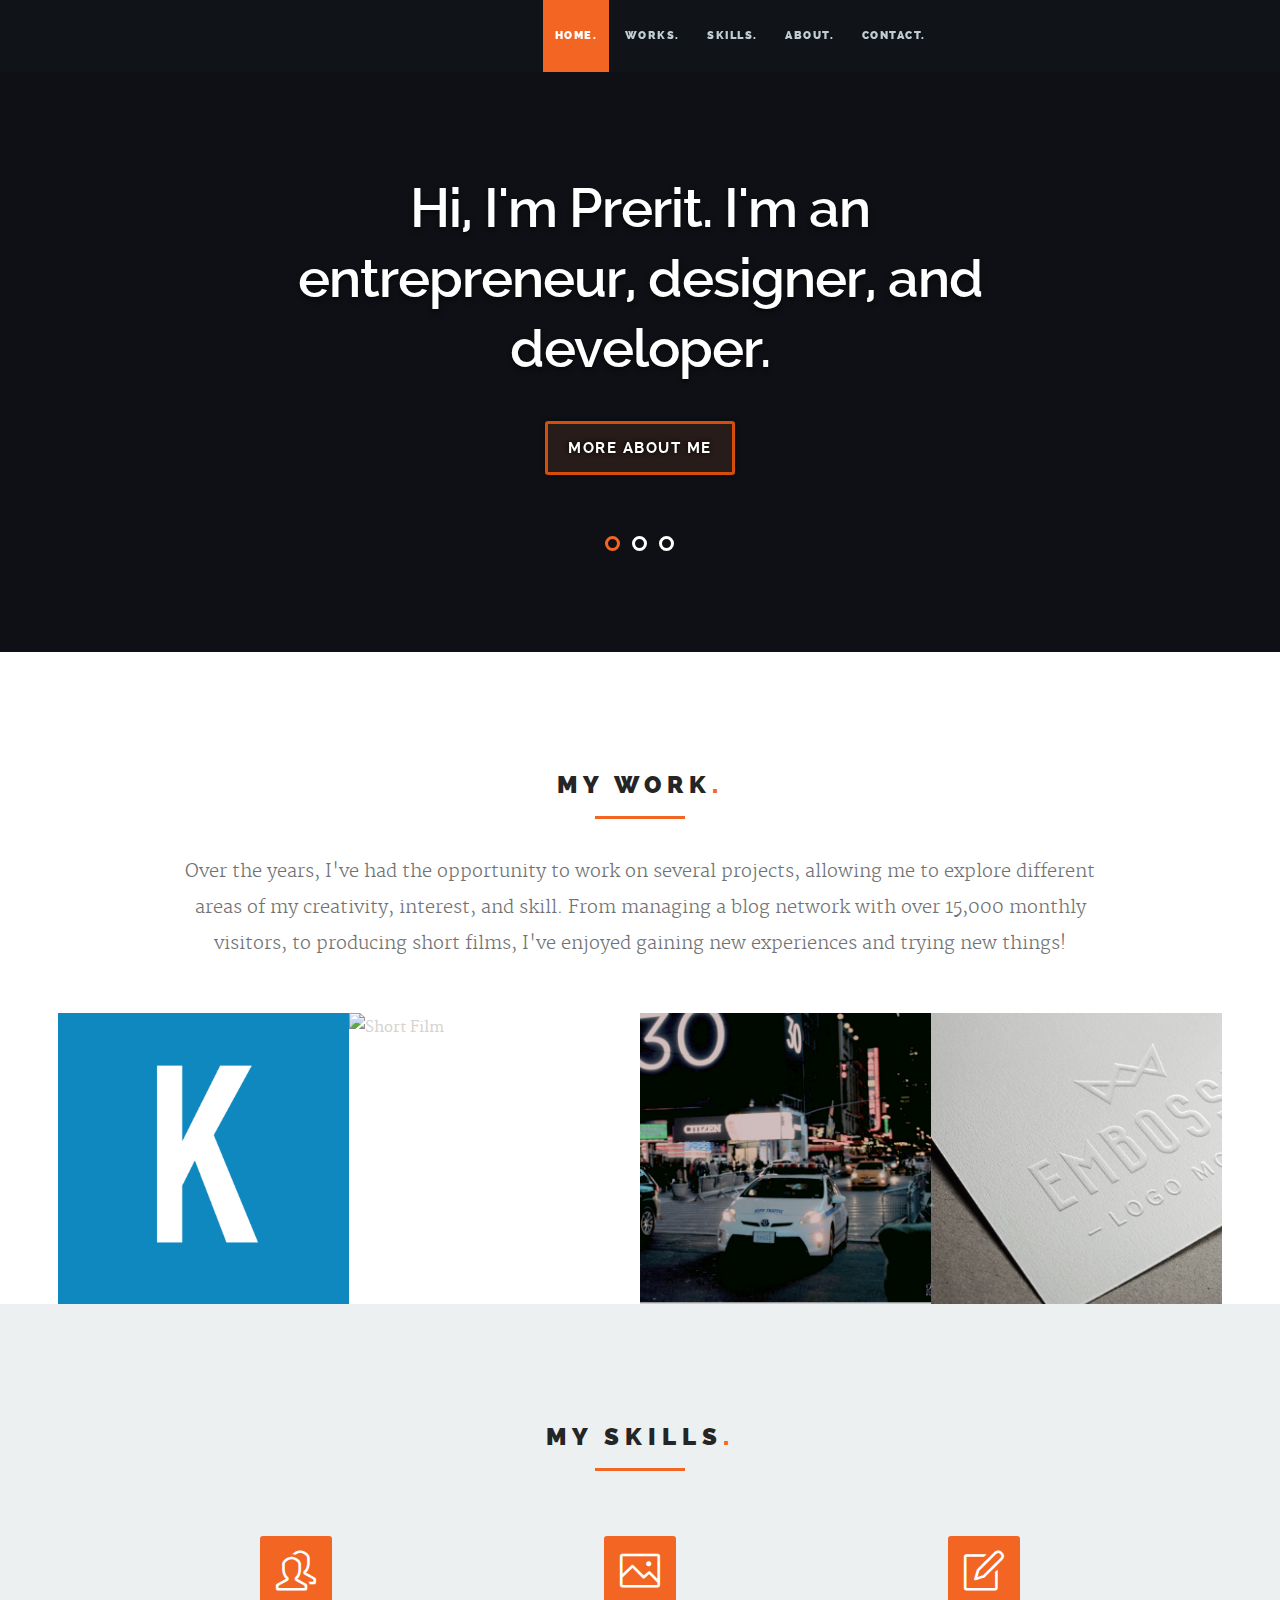
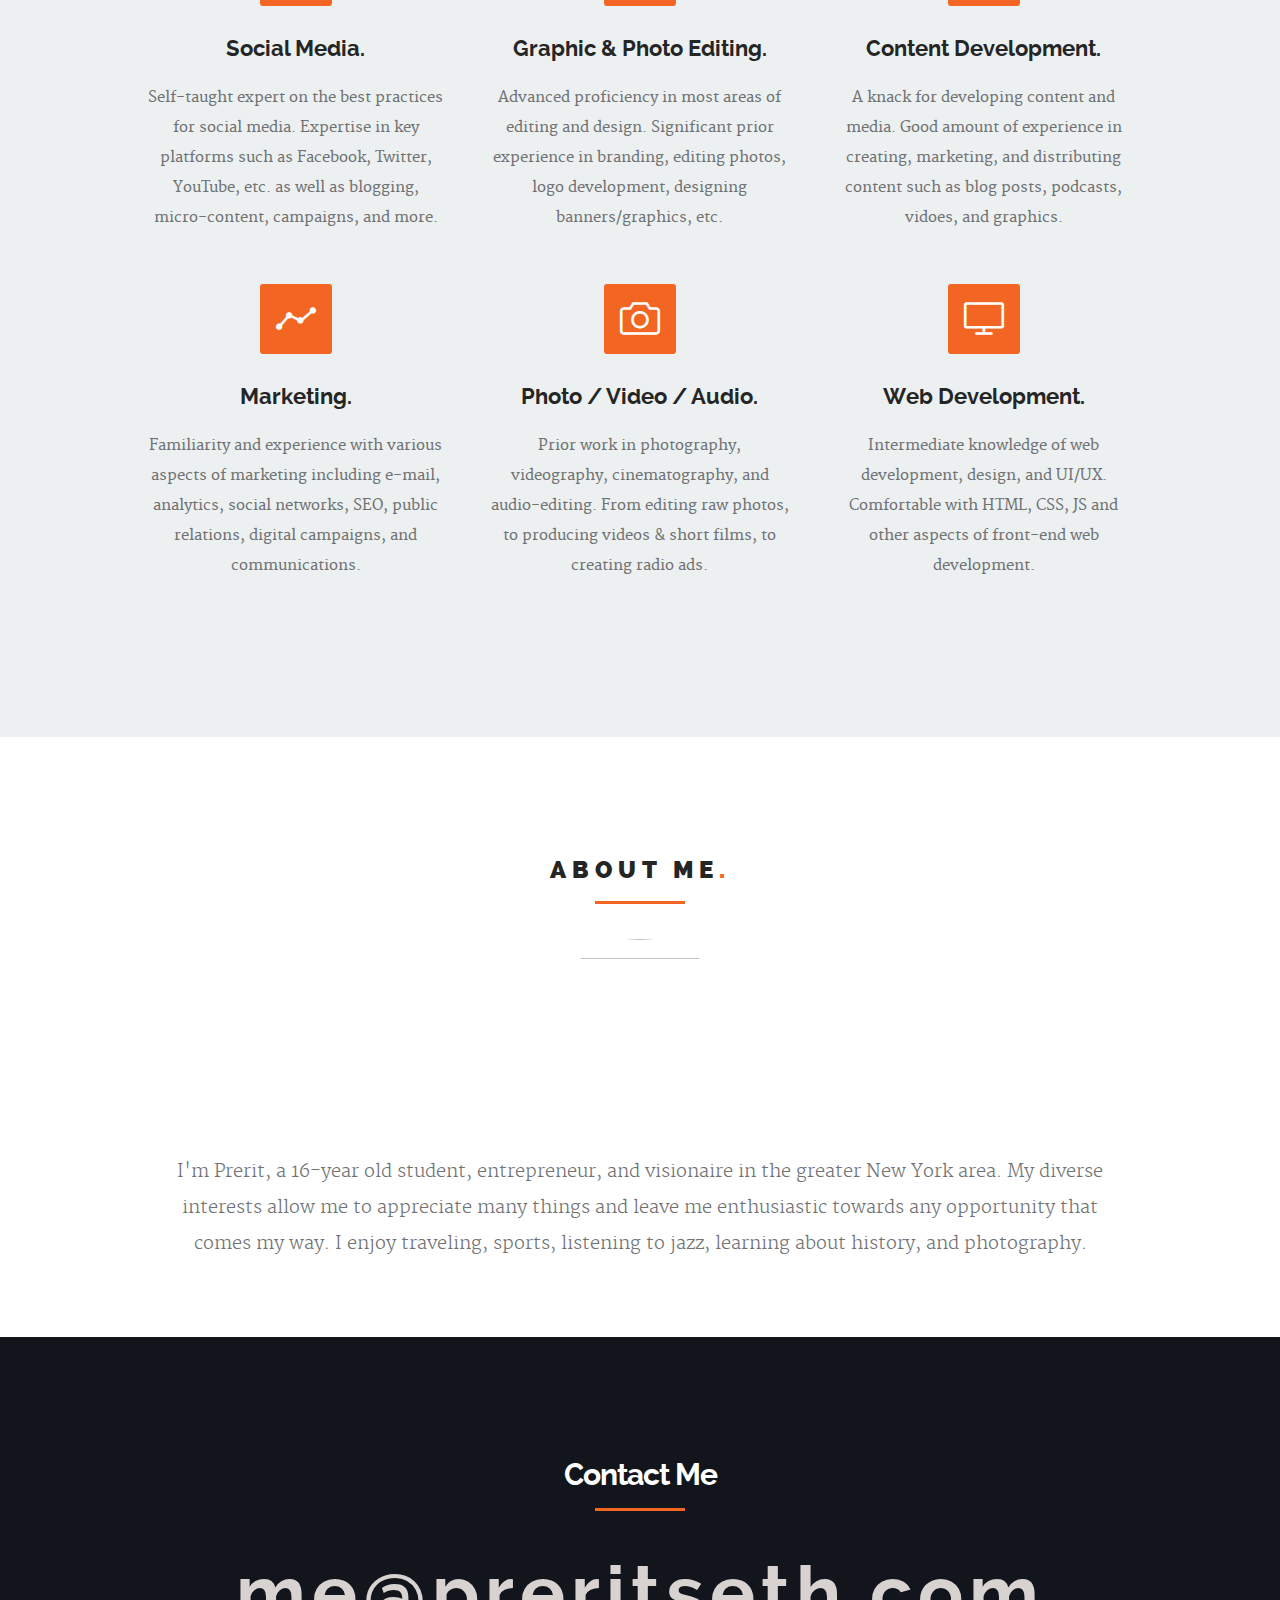
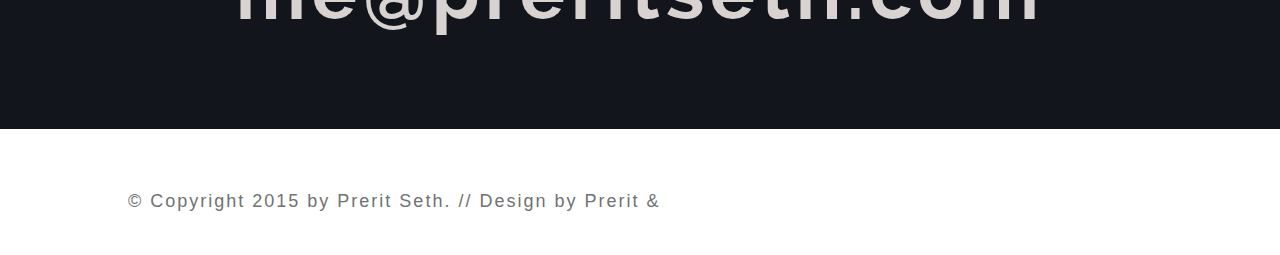
==== index.html @ 41e6ee95 "Update almost done." ====
<!DOCTYPE html>
<!--[if lt IE 8 ]><html class="no-js ie ie7" lang="en"> <![endif]-->
<!--[if IE 8 ]><html class="no-js ie ie8" lang="en"> <![endif]-->
<!--[if IE 9 ]><html class="no-js ie ie9" lang="en"> <![endif]-->
<!--[if (gte IE 9)|!(IE)]><!--><html class="no-js" lang="en"> <!--<![endif]-->
<head>

   <!--- Basic Page Needs
   ================================================== -->
   <meta charset="utf-8">
	<title>Prerit Seth</title>
	<meta name="description" content="">  
	<meta name="author" content="">

   <!-- Mobile Specific Metas
   ================================================== -->
	<meta name="viewport" content="width=device-width, initial-scale=1, maximum-scale=1">

	<!-- CSS
    ================================================== -->
   <link rel="stylesheet" href="css/base.css">
	<link rel="stylesheet" href="css/main.css">
   <link rel="stylesheet" href="css/media-queries.css">         

   <!-- Script
   =================================================== -->
	<script src="js/modernizr.js"></script>

   <!-- Favicons
	=================================================== -->
	<link rel="shortcut icon" href="favicon.png" >

</head>

<body class="homepage">

   <div id="preloader"> 
	   <div id="status">
         <img src="images/loader.gif" height="60" width="60" alt="">
         <div class="loader">Loading...</div>
      </div>
   </div>
   

   <!-- Header
   =================================================== -->
   <header id="main-header">

   	<div class="row header-inner">

	      <div class="logo">
	         <a class="smoothscroll" href="#hero">Prerit</a>
	      </div>

	      <nav id="nav-wrap">         
	         
	         <a class="mobile-btn" href="#nav-wrap" title="Show navigation">
	         	<span class='menu-text'>Show Menu</span>
	         	<span class="menu-icon"></span>
	         </a>
         	<a class="mobile-btn" href="#" title="Hide navigation">
         		<span class='menu-text'>Hide Menu</span>
         		<span class="menu-icon"></span>
         	</a>         

	         <ul id="nav" class="nav">
	            <li class="current"><a class="smoothscroll" href="#hero">Home.</a></li>
		        <li><a class="smoothscroll" href="#portfolio">Works.</a></li>
	            <li><a class="smoothscroll" href="#services">Skills.</a></li>
	            <li><a class="smoothscroll" href="#about">About.</a></li>          
	            <li><a class="smoothscroll" href="#contact">Contact.</a></li>
	         </ul> 

	      </nav> <!-- /nav-wrap -->	      

	   </div> <!-- /header-inner -->

   </header> 


   <!-- Hero
   =================================================== -->
   <section id="hero">	
   	  
		<div class="row hero-content">

			<div class="twelve columns flex-container">

			   <div id="hero-slider" class="flexslider">

				   <ul class="slides">

					   <!-- Slide -->
					   <li>
						   <div class="flex-caption">
								<h1>Hi, I'm Prerit. I'm an entrepreneur, designer, and developer.</h1>	
								<p><a class="button stroke smoothscroll" href="#about">More About Me</a></p>																   
							</div>						
					   </li>

					   <!-- Slide -->
					   <li>						
							<div class="flex-caption">
								<h1 >I like to build brands, create content, and market businesses.</h1>	
                
								<p><a class="button stroke smoothscroll" href="#portfolio">What I Do</a></p>									   
							</div>					
					   </li>

					   <!-- Slide -->
					   <li>
						   <div class="flex-caption">
								<h1 >Check out some of <a class="smoothscroll" href="#portfolio" title="">my work</a> or <a class="smoothscroll" href="#contact" title="">contact me</a> for any inquiries, ideas, or just to say hi!</h1>
								<p><a class="button stroke smoothscroll" href="#contact">Hit Me Up</a></p>										   
							</div>
					   </li>					              

				   </ul>

			   </div> <!-- .flexslider -->				   

	      </div> <!-- .flex-container -->      

		</div> <!-- .hero-content -->	   

   </section> <!-- #hero -->


   <!-- Portfolio
   ================================================== -->
   <section id="portfolio">

      <div class="row section-head">

      	<div class="twelve columns">

	         <h1>My Work<span>.</span></h1>

	         <hr />

	         <p>Over the years, I've had the opportunity to work on several projects, allowing me to explore different areas of my creativity, interest, and skill. From managing a blog network with over 15,000 monthly visitors, to producing short films, I've enjoyed gaining new experiences and trying new things!
	         </p>

	      </div>

      </div>

      <div class="row items">

      	<div class="twelve columns">

            <div id="portfolio-wrapper" class="bgrid-fourth s-bgrid-third mob-bgrid-half group">

          	   

               <div class="bgrid item">
                  <div class="item-wrap">

                     <a href="work/korra.html">
                     	<img src="images/portfolio/Korra.png" alt="UltimateKorra Networks">
                       	<div class="overlay">
                       		<div class="portfolio-item-meta">
          					      <h5>UltimateKorra Networks</h5>
                              <p>Blog, Content, &amp; Media Publishing.</p>
          					   </div>
                       	</div>                        
                     </a>

                  </div>
          		</div> <!-- /item -->

               <div class="bgrid item">
                  <div class="item-wrap">

                     <a href="work/starting-the-cycle.html">
                        <img src="images/portfolio/cycle.png" alt="Short Film">
                        <div class="overlay">
                        	<div class="portfolio-item-meta">
          					      <h5>Starting the Cycle</h5>
          					      <p>Original short film through cinematography &amp; editing</p>
        					   </div>
                        </div>                        
                     </a>

                  </div>
          		</div> <!-- /item -->

               <div class="bgrid item">
                  <div class="item-wrap">

                     <a href="work/graphics.html">                        
                        <img src="images/portfolio/nypd-thumb.jpg" alt="Judah">                       
                        <div class="overlay">
                        	<div class="portfolio-item-meta">
          					      <h5>Image Portfolio</h5>
                              <p>Photography, Graphic Design, &amp; Editing</p>
          					   </div>
                        </div>                        
                     </a>

                  </div>
          		</div> 
              <!-- /item -->

               <div class="bgrid item">
                  <div class="item-wrap">

                     <a href="portfolio.html">
                        <img src="images/portfolio/embossed-paper.jpg" alt="Embossed Paper">
                        <div class="overlay">
                        	<div class="portfolio-item-meta">
          					      <h5>Embossed Paper</h5>
                              <p>Branding</p>
          					   </div>
                        </div>                                                
                     </a>                   

                  </div>
          		</div>  
              <!-- item end -->

            </div> <!-- /portfolio-wrapper -->

         </div> <!-- /twelve -->

      </div>  <!-- /row -->
      
   </section> <!-- /Portfolio -->


   <!-- Skills Section
   ================================================== -->
   <section id="services">

   	<div class="row section-head">

   		<div class="twelve columns">

	         <h1>My Skills<span>.</span></h1>

	         <hr />

         </div>

      </div>

      <div class="row">

      	<div class="twelve columns">

	      	<div class="service-list bgrid-third s-bgrid-half mob-bgrid-whole">

	      		<div class="bgrid">

	               <div class="icon-part">
	               	<span class="icon-users"></span>
	               </div>

	               <h3>Social Media.</h3>

	               <div class="service-content">	                  
		               <p>Self-taught expert on the best practices for social media. Expertise in key platforms such as Facebook, Twitter, YouTube, etc. as well as blogging, micro-content, campaigns, and more.
	         			</p> 
	               </div>      

	            </div> <!-- /bgrid -->

				   <div class="bgrid">

	              	<div class="icon-part">
	               	<i class="icon-picture"></i>
	               </div>

	               <h3>Graphic &amp; Photo Editing.</h3>                  

	               <div class="service-content">	                  
		               <p>Advanced proficiency in most areas of editing and design. Significant prior experience in branding, editing photos, logo development, designing banners/graphics, etc. 
	         			</p> 
	               </div>                                 

	            </div> <!-- /bgrid -->

				   <div class="bgrid">

	              	<div class="icon-part">	               	
	               	<i class="icon-note"></i>
	               </div>

	               <h3>Content Development.</h3>

	               <div class="service-content">		                  
		               <p>A knack for developing content and media. Good amount of experience in creating, marketing, and distributing content such as blog posts, podcasts, vidoes, and graphics.
	         			</p> 
	               </div>                               

	            </div> <!-- /bgrid -->

				   <div class="bgrid first">

	              	<div class="icon-part">
	               	<i class="icon-graph"></i>	               	
	               </div>
	                  
	               <h3>Marketing.</h3> 

	               <div class="service-content">	                  
		               <p>Familiarity and experience with various aspects of marketing including e-mail, analytics, social networks, SEO, public relations, digital campaigns, and communications.
	         			</p> 
	               </div>                                 

	            </div> <!-- /bgrid -->

				   <div class="bgrid">

	              	<div class="icon-part">
	               	<i class="icon-camera"></i>
	               </div>
	                  
	               <h3>Photo / Video / Audio.</h3>

	               <div class="service-content">	                  
		               <p>Prior work in photography, videography, cinematography, and audio-editing. From editing raw photos, to producing videos &amp; short films, to creating radio ads.
	               </div>                                 

	             </div> <!-- /bgrid -->

				   <div class="bgrid">

	               <div class="icon-part">
	               	<i class="icon-screen-desktop"></i>
	               </div>

	               <h3>Web Development.</h3>

	               <div class="service-content">
		               <p>Intermediate knowledge of web development, design, and UI/UX. Comfortable with HTML, CSS, JS and other aspects of front-end web development. 
	         			</p> 
	               </div>                              

	            </div> <!-- /bgrid -->

	      	</div> <!-- /service-list -->

	      </div> <!-- /twelve -->

      </div> <!-- /row -->      

   </section> <!-- /services -->   

   <!-- About Section
   ================================================== -->
   <section id="about">

   	<div class="row section-head">

   		<div class="twelve columns">

	         <h1>About Me<span>.</span></h1>
	         <hr />
	         <div class="avatar">
	         <img class="profile" src="images/team/me.jpg" width="200px" height="200px"></div>
	         <div class="avatar">
	         <p>I'm Prerit, a 16-year old student, entrepreneur, and visionaire in the greater New York area. My diverse interests allow me to appreciate many things and leave me enthusiastic towards any opportunity that comes my way. I enjoy traveling, sports, listening to jazz, learning about history, and photography. 
	         </p></div>
	         <br>
	         <br>
	         <br>


	      </div>

      </div>


   
   <!-- Contact Section
   ================================================== -->
   <section id="contact">
   	<h1 class="section-head" >Contact Me</h1>
   	<hr><br>
   <h1 class="contact-prerit" ><a href="mailto:me@preritseth.com">me@preritseth.com</a></h1>
   </section>  <!-- /contact-->


   <!-- Footer
   ================================================== -->
   <footer>

      <div class="row">       
         <p class="copyright">&copy; Copyright 2015 by Prerit Seth. // Design by Prerit &amp; <a href="http://www.styleshout.com/" target="_blank">Styleshout</a></p>

         <div id="go-top">
            <a class="smoothscroll" title="Back to Top" href="#hero"><span>Top</span><i class="fa fa-long-arrow-up"></i></a>
         </div>

      </div> <!-- /row -->

   </footer> <!-- /footer -->


   <!-- Java Script
   ================================================== -->
   <script src="http://ajax.googleapis.com/ajax/libs/jquery/1.10.2/jquery.min.js"></script>
   <script>window.jQuery || document.write('<script src="js/jquery-1.10.2.min.js"><\/script>')</script>
   <script type="text/javascript" src="js/jquery-migrate-1.2.1.min.js"></script>   
   <script src="js/jquery.flexslider.js"></script>
   <script src="js/jquery.fittext.js"></script>
   <script src="js/backstretch.js"></script> 
   <script src="js/waypoints.js"></script>  
   <script src="js/main.js"></script>

</body>

</html>
---- css/base.css ----
/* =================================================================== */
/* 
/*  Puremedia v1.0 Base Stylesheet
/*  url:styleshout.com
/*  10-09-2014
/*
/*  ------------------------------------------------------------------ 
  
    TOC: 
    a. Reset
    b. Basic Setup Styles
    c. Typography  
    d. Media
    e. Grid
    f. MISC
  
/* =================================================================== */

/* 
/* a. Reset - normalize.css v3.0.1 | MIT License | git.io/normalize
/* =================================================================== */
html {
	font-family: sans-serif;
	-ms-text-size-adjust: 100%;
	-webkit-text-size-adjust: 100%;
}
body {
	margin: 0;
}
article, aside, details, figcaption, figure, footer, header, hgroup, main, nav, section, summary {
	display: block;
}
audio, canvas, progress, video {
	display: inline-block;
	vertical-align: baseline;
}
audio:not([controls]) {
	display: none;
	height: 0;
}
[hidden], template {
	display: none;
}
a {
	background: transparent;
}
a:active, a:hover {
	outline: 0;
}
abbr[title] {
	border-bottom: 1px dotted;
}
b, strong {
	font-weight: bold;
}
dfn {
	font-style: italic;
}
h1 {
	font-size: 2em;
	margin: 0.67em 0;
}
mark {
	background: #ff0;
	color: #000;
}
small {
	font-size: 80%;
}
sub, sup {
	font-size: 75%;
	line-height: 0;
	position: relative;
	vertical-align: baseline;
}
sup {
	top: -0.5em;
}
sub {
	bottom: -0.25em;
}
img {
	border: 0;
}
svg:not(:root) {
	overflow: hidden;
}
figure {
	margin: 1em 40px;
}
hr {
	-moz-box-sizing: content-box;
	box-sizing: content-box;
	height: 0;
}
pre {
	overflow: auto;
}
code, kbd, pre, samp {
	font-family: monospace, monospace;
	font-size: 1em;
}
button, input, optgroup, select, textarea {
	color: inherit;
	font: inherit;
	margin: 0;
}
button {
	overflow: visible;
}
button, select {
	text-transform: none;
}
button, html input[type="button"], input[type="reset"], input[type="submit"] {
	-webkit-appearance: button;
	cursor: pointer;
}
button[disabled], html input[disabled] {
	cursor: default;
}
button::-moz-focus-inner, input::-moz-focus-inner {
	border: 0;
	padding: 0;
}
input {
	line-height: normal;
}
input[type="checkbox"], input[type="radio"] {
	box-sizing: border-box;
	padding: 0;
}
input[type="number"]::-webkit-inner-spin-button, input[type="number"]::-webkit-outer-spin-button {
	height: auto;
}
input[type="search"] {
	-webkit-appearance: textfield;
	-moz-box-sizing: content-box;
	-webkit-box-sizing: content-box;
	box-sizing: content-box;
}
input[type="search"]::-webkit-search-cancel-button, input[type="search"]::-webkit-search-decoration {
	-webkit-appearance: none;
}
fieldset {
	border: 1px solid #c0c0c0;
	margin: 0 2px;
	padding: 0.35em 0.625em 0.75em;
}
legend {
	border: 0;
	padding: 0;
}
textarea {
	overflow: auto;
}
optgroup {
	font-weight: bold;
}
table {
	border-collapse: collapse;
	border-spacing: 0;
}
td, th {
	padding: 0;
}

/* 
/* b. Basic Setup Styles - Top Elements
/* =================================================================== */
*, *:before, *:after {
	-webkit-box-sizing: border-box;
	-moz-box-sizing: border-box;
	box-sizing: border-box;
}
html {
	-webkit-font-smoothing: antialiased;
	-moz-osx-font-smoothing: grayscale;
	font-size: 62.5%;
}
body {
	font-weight: normal;
	line-height: 1;
	text-rendering: optimizeLegibility;
}

/* 
/* c. Typography
====================================================================== */
div, dl, dt, dd, ul, ol, li, h1, h2, h3, h4, h5, h6, pre, form, p, blockquote, th, td {
	margin: 0;
	padding: 0;
}
h1, h2, h3, h4, h5, h6 {
	text-rendering: optimizeLegibility;
	line-height: 1.2;
}
hr {
	border: solid #ddd;
	border-width: 1px 0 0;
	clear: both;
	margin: 11px 0 24px;
	height: 0;
}
em, i {
	font-style: italic;
	line-height: inherit;
}
strong, b {
	font-weight: bold;
	line-height: inherit;
}
small {
	font-size: 60%;
	line-height: inherit;
}
ul {
	list-style: none;
}
ol {
	list-style: decimal;
}
ol, ul.square, ul.circle, ul.disc {
	margin-left: 17px;
}
ul.square {
	list-style: square;
}
ul.circle {
	list-style: circle;
}
ul.disc {
	list-style: disc;
}
ul li {
	padding-left: 4px;
}
ul ul, ul ol, ol ol, ol ul {
	margin: 3px 0 3px 17px;
}

/* links
---------------------------------------------------------------------- */
a {
	text-decoration: none;
	line-height: inherit;
}
a img {
	border: none;
}
a:focus {
	outline: none;
}
p a, p a:visited {
	line-height: inherit;
}

/* 
/* d. Media
/* =================================================================== */
img, video, embed, object {
	max-width: 100%;
	height: auto;
}
object, embed {
	height: 100%;
}
img {
	-ms-interpolation-mode: bicubic;
}

/* 
/* e. Grid
===================================================================== */
.row {
	width: 94%;
	max-width: 1024px;
	margin: 0 auto;
}
.ie8 .row {
	width: 1024px;
}
.narrow .row {
	max-width: 980px;
}
.row .row {
	width: auto;
	max-width: none;
	margin-left: -18px;
	margin-right: -18px;
}
.row:before, .row:after {
	content: "";
	display: table;
}
.row:after {
	clear: both;
}
.column, .columns, .bgrid {
	position: relative;
	padding: 0 18px;
	min-height: 1px;
	float: left;
}
.column.centered, .columns.centered {
	float: none;
	margin: 0 auto;
}
.row.collapsed > .column, .row.collapsed > .columns, .column.collapsed, .columns.collapsed {
	padding: 0;
}
[class*="column"] + [class*="column"]:last-child {
	float: right;
}
[class*="column"] + [class*="column"].end {
	float: right;
}
.one, .row .one {
	width: 8.33333%;
}
.two, .row .two {
	width: 16.66667%;
}
.three, .row .three {
	width: 25%;
}
.four, .row .four {
	width: 33.33333%;
}
.five, .row .five {
	width: 41.66667%;
}
.six, .row .six {
	width: 50%;
}
.seven, .row .seven {
	width: 58.33333%;
}
.eight, .row .eight {
	width: 66.66667%;
}
.nine, .row .nine {
	width: 75%;
}
.ten .row .ten {
	width: 83.33333%;
}
.eleven, .row .eleven {
	width: 91.66667%;
}
.twelve, .row .twelve {
	width: 100%;
}

/* tablets
--------------------------------------------------------------- */
@media screen and (max-width:768px) {
	.row {
		width: auto;
		padding-left: 30px;
		padding-right: 30px;
	}
	.row .row {
		padding-left: 0;
		padding-right: 0;
		margin-left: -15px;
		margin-right: -15px;
	}
	.column, .columns {
		padding: 0 15px;
	}
	.tab-fourth, .row .tab-fourth {
		width: 25%;
	}
	.tab-third, .row .tab-third {
		width: 33.33333%;
	}
	.tab-half, .row .tab-half {
		width: 50%;
	}
	.tab-2thirds, .row .tab-2thirds {
		width: 66.66667%;
	}
	.tab-3fourths, .row .tab-3fourths {
		width: 75%;
	}
	.tab-whole, .row .tab-whole {
		width: 100%;
	}
}

/* mobile
--------------------------------------------------------------- */
@media screen and (max-width:600px) {
	.row {
		padding-left: 25px;
		padding-right: 25px;
	}
	.row .row {
		margin-left: -10px;
		margin-right: -10px;
	}
	.column, .columns {
		padding: 0 10px;
	}
	.mob-fourth, .row .mob-fourth {
		width: 25%;
	}
	.mob-half, .row .mob-half {
		width: 50%;
	}
	.mob-3fourths, .row .mob-3fourths {
		width: 75%;
	}
	.mob-whole, .row .mob-whole {
		width: 100%;
	}
}

/* small mobile devices
--------------------------------------------------------------- */
@media screen and (max-width:400px) {
	.row {
		padding-left: 30px;
		padding-right: 30px;
	}
	.row .row {
		padding-left: 0;
		padding-right: 0;
		margin-left: 0;
		margin-right: 0;
	}
	.column, .columns {
		width: auto !important;
		float: none !important;
		margin-left: 0;
		margin-right: 0;
		clear: both;
		padding: 0;
	}
	[class*="column"] + [class*="column"]:last-child {
		float: none;
	}
}

/* larger screens
--------------------------------------------------------------- */
@media screen and (min-width:1200px) {
	.wide .wrap {
		max-width: 1180px;
	}
}


/* block grids
--------------------------------------------------------------- */
.bgrid-sixth .bgrid {
	width: 16.66667%;
}
.bgrid-fourth .bgrid {
	width: 25%;
}
.bgrid-third .bgrid {
	width: 33.33333%;
}
.bgrid-half .bgrid {
	width: 50%;
}
.bgrid {
	padding: 0;
}

/* Clearing for block grid columns. Allows columns with
different heights to align properly. */
.first {
	clear: both;
}

/* first column in large(default) screen - for IE8 */
.bgrid-sixth .bgrid:nth-child(6n+1), .bgrid-fourth .bgrid:nth-child(4n+1), .bgrid-third .bgrid:nth-child(3n+1), .bgrid-half .bgrid:nth-child(2n+1) {
	clear: both;
}

/* smaller screens */
@media screen and (max-width:900px) {
	/* block grids for small screens */
	.s-bgrid-sixth .bgrid {
		width: 16.66667%;
	}
	.s-bgrid-fourth .bgrid {
		width: 25%;
	}
	.s-bgrid-third .bgrid {
		width: 33.33333%;
	}
	.s-bgrid-half .bgrid {
		width: 50%;
	}
	.s-bgrid-whole .bgrid {
		width: 100%;
		clear: both;
	}
	.first, [class*="bgrid-"] .bgrid:nth-child(n) {
		clear: none;
	}
	.s-bgrid-sixth .bgrid:nth-child(6n+1), .s-bgrid-fourth .bgrid:nth-child(4n+1), .s-bgrid-third .bgrid:nth-child(3n+1), .s-bgrid-half .bgrid:nth-child(2n+1) {
		clear: both;
	}
}

/* tablets */
@media screen and (max-width:768px) {
	.tab-bgrid-sixth .bgrid {
		width: 16.66667%;
	}
	.tab-bgrid-fourth .bgrid {
		width: 25%;
	}
	.tab-bgrid-third .bgrid {
		width: 33.33333%;
	}
	.tab-bgrid-half .bgrid {
		width: 50%;
	}
	.tab-bgrid-whole .bgrid {
		width: 100%;
		clear: both;
	}
	.first, [class*="tab-bgrid-"] .bgrid:nth-child(n) {
		clear: none;
	}
	.tab-bgrid-sixth .bgrid:nth-child(6n+1), .tab-bgrid-fourth .bgrid:nth-child(4n+1), .tab-bgrid-third .bgrid:nth-child(3n+1), .tab-bgrid-half .bgrid:nth-child(2n+1) {
		clear: both;
	}
}

/* mobile devices */
@media screen and (max-width:600px) {
	.mob-bgrid-sixth .bgrid {
		width: 16.66667%;
	}
	.mob-bgrid-fourth .bgrid {
		width: 25%;
	}
	.mob-bgrid-third .bgrid {
		width: 33.33333%;
	}
	.mob-bgrid-half .bgrid {
		width: 50%;
	}
	.mob-bgrid-whole .bgrid {
		width: 100%;
		clear: both;
	}
	.first, [class*="mob-bgrid-"] .bgrid:nth-child(n) {
		clear: none;
	}
	.mob-bgrid-sixth .bgrid:nth-child(6n+1), .mob-bgrid-fourth .bgrid:nth-child(4n+1), .mob-bgrid-third .bgrid:nth-child(3n+1), .mob-bgrid-half .bgrid:nth-child(2n+1) {
		clear: both;
	}
}

/* stack on small mobile devices */
@media screen and (max-width:400px) {
	.stack .bgrid {
		width: auto !important;
		float: none !important;
		margin-left: 0;
		margin-right: 0;
		clear: both;
	}
}

/* 
/* f. MISC
===================================================================== */

/* Clearing - (http://nicolasgallagher.com/micro-clearfix-hack/
--------------------------------------------------------------------- */
.group:before, .group:after {
	content: "";
	display: table;
}
.group:after {
	clear: both;
}

/* Misc Helper Styles
--------------------------------------------------------------------- */
.hidden {
	display: none;
}
.remove-bottom {
	margin-bottom: 0;
}
.half-bottom {
	margin-bottom: 15px !important;
}
.add-bottom {
	margin-bottom: 30px !important;
}
.no-border {
	border: none;
}
.text-center {
	text-align: center;
}
.text-left {
	text-align: left;
}
.text-right {
	text-align: right;
}
.pull-left {
	float: left;
}
.pull-right {
	float: right;
}
.align-center {
	margin-left: auto;
	margin-right: auto;
	text-align: center;
}
---- css/main.css ----
/* =================================================================== */
/* 
/*  Puremedia v1.0 Main Stylesheet
/*  url:styleshout.com
/*  10-10-2014
/*
/*  ------------------------------------------------------------------ 

    TOC: 
    a. Webfonts and Iconfonts
    b. Document Setup
    c. Forms  
    d. Preloader
    e. Buttons
    f. Other Components
    g. Header Styles
    h. Content Styles
    i. Footer Styles
    j. Common and shared styles
    k. Hero Section
    l. Portfolio Section
    m. Services Section
    n. About Section
    o. Journal Section
    p. Contact Section
    q. Blog Entry
    r. Portfolio Entry

/* =================================================================== */

/* 
/* a. Webfonts and Iconfonts
/* =================================================================== */
@import url("fonts.css");
@import url("font-awesome/css/font-awesome.min.css");
@import url("simple-line-icons/simple-line-icons.css");

/* 
/* b. Document Setup
/* =================================================================== */

/* Body
---------------------------------------------------------------------- */
body {
	background: #0e1015;
	font: 15px/30px "merriweather-regular", serif;
	font-weight: normal;
	color: #575859;
}

/* Links
---------------------------------------------------------------------- */
a, a:visited {
	color: #D8D3D0;
	-moz-transition: all 0.3s ease-in-out;
	-o-transition: all 0.3s ease-in-out;
	-webkit-transition: all 0.3s ease-in-out;
	-ms-transition: all 0.3s ease-in-out;
	transition: all 0.3s ease-in-out;
}
a:hover {
	color: #F79A6F;
}

/* Typography
--------------------------------------------------------------------- */
h1, h2, h3, h4, h5, h6 {
	font-family: "raleway-bold", sans-serif;
	color: #252525;
	font-style: normal;
	text-rendering: optimizeLegibility;
	margin: 18px 0 15px;
}
h1 a, h2 a, h3 a, h4 a, h5 a, h6 a {
	font-weight: inherit;
}
h1 {
	font-size: 30px;
	line-height: 36px;
	margin-top: 0;
	letter-spacing: -1px;
}
h2 {
	font-size: 24px;
	line-height: 30px;
}
h3 {
	font-size: 20px;
	line-height: 30px;
}
h4 {
	font-size: 17px;
	line-height: 30px;
}
h5 {
	font-size: 14px;
	line-height: 30px;
	margin-top: 15px;
	text-transform: uppercase;
	letter-spacing: 1px;
}
h6 {
	font-size: 13px;
	line-height: 30px;
	margin-top: 15px;
	text-transform: uppercase;
	letter-spacing: 1px;
}
p {
	margin: 15px 0 15px 0;
}
p img {
	margin: 0;
}
p.lead {
	font: 17px/33px "merriweather-light", serif;
	color: #707273;
}
em {
	font: 15px/30px "merriweather-italic", serif;
	font-style: normal;
}
strong, b {
	font: 15px/30px "merriweather-bold", serif;
	font-weight: normal;
}
small {
	font-size: 11px;
	line-height: inherit;
}
blockquote {
	margin: 18px 0px;
	padding-left: 40px;
	position: relative;
}
blockquote:before {
	content: "\201C";
	opacity: 0.45;
	font-size: 80px;
	line-height: 0px;
	margin: 0;
	font-family: arial, sans-serif;
	position: absolute;
	top: 30px;
	left: 0;
}
blockquote p {
	font-family: georgia, serif;
	font-style: italic;
	padding: 0;
	font-size: 18px;
	line-height: 30px;
}
blockquote cite {
	display: block;
	font-size: 12px;
	font-style: normal;
	line-height: 18px;
}
blockquote cite:before {
	content: "\2014 \0020";
}
blockquote cite a, blockquote cite a:visited {
	color: #707273;
	border: none;
}
abbr {
	font-family: "merriweather-bold", serif;
	font-variant: small-caps;
	text-transform: lowercase;
	letter-spacing: .5px;
	color: #7d7e80;
}
pre, code {
	font-family: Consolas, "Andale Mono", Courier, "Courier New", monospace;
}
pre {
	white-space: pre;
	white-space: pre-wrap;
	word-wrap: break-word;
}
code {
	padding: 3px;
	background: #ecf0f1;
	color: #707273;
	border-radius: 3px;
}
del {
	text-decoration: line-through;
}
abbr[title], dfn[title] {
	border-bottom: 1px dotted;
	cursor: help;
}
mark {
	background: #FFF49B;
	color: #000;
}
hr {
	border: solid white;
	border-width: 1px 0 0;
	clear: both;
	margin: 23px 0 12px;
	height: 0;
	padding-bottom: 20px;
}

/* Lists
--------------------------------------------------------------------- */
ul, ol {
	margin-top: 15px;
	margin-bottom: 15px;
}
ul {
	list-style: disc;
	margin-left: 17px;
}
dl {
	margin: 0 0 15px 0;
}
dt {
	margin: 0;
	color: #f26522;
}
dd {
	margin: 0 0 0 20px;
}

/* Floated Image
--------------------------------------------------------------------- */
img.pull-right {
	margin: 12px 0px 0px 18px;
}
img.pull-left {
	margin: 12px 18px 0px 0px;
}

/* 
/* c. Forms
/* =================================================================== */
form {
	margin-bottom: 24px;
}
fieldset {
	margin: 0 0 24px 0;
	padding: 0;
	border: none;
}
input, button {
	-webkit-font-smoothing: antialiased;
}
input[type="text"], 
input[type="password"], 
input[type="email"], 
textarea, 
select {
	display: block;
	padding: 12px 15px;
	margin: 0 0 12px 0;
	border: 0;
	outline: none;
	vertical-align: middle;
	color: #a3a4a6;
	font-family: "raleway-regular", sans-serif;
	font-size: 14px;
	line-height: 24px;
	border-radius: 3px;
	max-width: 100%;
	background: transparent;
	border: 3px solid #a9aaab;
}
textarea {
	min-height: 162px;
}
input[type="text"]:focus, 
input[type="password"]:focus, 
input[type="email"]:focus, 
textarea:focus {
	background: white;
}
label, legend {
	font: 15px/30px "raleway-bold", sans-serif;
	margin: 12px 0;
	color: #252525;
	display: block;
}
label span, legend span {
	color: #575859;
	font: 15px/30px "merriweather-bold", serif;
}
input[type="checkbox"], input[type="radio"] {
	font-size: 15px;
	color: #575859;
}
input[type="checkbox"] {
	display: inline;
}

/* 
/* d. Preloader
/* =================================================================== */
#preloader {
	position: fixed;
	top: 0;
	left: 0;
	right: 0;
	bottom: 0;
	background: #12151b;
	z-index: 99999;
	height: 100%;
}
.no-js #preloader {
	display: none;
}

#status {
	position: absolute;
	left: 50%;
	top: 50%;
	width: 60px;
	height: 60px;
	margin: -30px 0 0 -30px;
	padding: 0;
}
#status img {
	display: none;
}

.loader {
	margin: 0 auto;
	font-size: 10px;
	position: relative;
	text-indent: -9999em;
	border-top: 1.1em solid rgba(255, 255, 255, 0.2);
	border-right: 1.1em solid rgba(255, 255, 255, 0.2);
	border-bottom: 1.1em solid rgba(255, 255, 255, 0.2);
	border-left: 1.1em solid #f26522;
	-webkit-animation: load 1.1s infinite linear;
	animation: load 1.1s infinite linear;
}
.loader, .loader:after {
	border-radius: 50%;
	width: 60px;
	height: 60px;
}
@-webkit-keyframes load {
	0% {
		-webkit-transform: rotate(0deg);
		transform: rotate(0deg);
	}
	100% {
		-webkit-transform: rotate(360deg);
		transform: rotate(360deg);
	}
}
@keyframes load {
	0% {
		-webkit-transform: rotate(0deg);
		transform: rotate(0deg);
	}
	100% {
		-webkit-transform: rotate(360deg);
		transform: rotate(360deg);
	}
}

/* for ie8 */
.ie8 #status img {
	display: block;
}
.ie8 .loader {
	display: none;
}


/* 
/* e. Buttons
/* =================================================================== */
.button, 
.button:visited, 
button, 
input[type="submit"], 
input[type="reset"], 
input[type="button"] {
	display: inline-block;
	font: 15px/30px "raleway-bold", sans-serif;
	padding: 9px 16px;
	margin: 0 3px 6px 0;
	background: #818fab;
	color: white;
	text-decoration: none;
	cursor: pointer;
	height: auto;
	text-align: center;
	border: none;
	border-radius: 3px;
	-webkit-appearance: none;
	-webkit-font-smoothing: inherit;	
	-moz-transition: all 0.3s ease-in-out;
	-o-transition: all 0.3s ease-in-out;
	-webkit-transition: all 0.3s ease-in-out;
	-ms-transition: all 0.3s ease-in-out;
	transition: all 0.3s ease-in-out;
}
.button:hover, 
button:hover, 
input[type="submit"]:hover, 
input[type="reset"]:hover, 
input[type="button"]:hover {
	background: #647495;
	color: white;
}
.button.primary, button.primary {
	background: #f26522;
}
.button.primary:hover, button.primary:hover {
	background: #e3520d;
}
button.medium, .button.medium {
	font: 15px/30px "raleway-bold", sans-serif;
	padding: 12px 18px !important;
}
button.large, .button.large {
	font: 15px/30px "raleway-bold", sans-serif;
	padding: 15px 20px !important;
}
button.round, .button.round {
	padding-left: 20px !important;
	padding-right: 20px !important;
	border-radius: 1000px;
	background-clip: padding-box;
}
button.stroke, .button.stroke {
	background: rgba(244, 123, 65, 0.11) !important;
	border: 3px solid transparent;
}
button.full-width, .button.full-width {
	width: 100%;
	margin-right: 0;
}

.button.pink {
	background: #ffadcb;
}
.button.pink:hover {
	background: #ff94bb;
}
.button.blue {
	background: #72bbf0;
}
.button.blue:hover {
	background: #5bb0ee;
}
.button.black {
	background: #2e3236;
}
.button.black:hover {
	background: #222528;
}
.button.yellow {
	background: #ffd900;
}
.button.yellow:hover {
	background: #f0cc00;
}
.button.red {
	background: #ff6163;
}
.button.red:hover {
	background: #ff474a;
}
.button.green {
	background: #9bc724;
}
.button.green:hover {
	background: #8ab120;
}
.button.grey {
	background: #8d8e91;
}
.button.grey:hover {
	background: #808184;
}
.button.purple {
	background: #b482c9;
}
.button.purple:hover {
	background: #a970c1;
}
.button.orange {
	background: #f5731c;
}
.button.orange:hover {
	background-color: #ed650a;
}
.button.stroke.pink {
	border-color: #ffadcb;
	color: #ffadcb;
}
.button.stroke.pink:hover {
	background: #ffadcb !important;
	color: #fff;
}
.button.stroke.blue {
	border-color: #72bbf0;
	color: #72bbf0;
}
.button.stroke.blue:hover {
	background: #72bbf0 !important;
	color: #fff;
}
.button.stroke.black {
	border-color: #2e3236;
	color: #2e3236;
}
.button.stroke.black:hover {
	background: #2e3236 !important;
	color: #fff;
}
.button.stroke.yellow {
	border-color: #ffd900;
	color: #ffd900;
}
.button.stroke.yellow:hover {
	background: #ffd900 !important;
	color: #fff;
}
.button.stroke.red {
	border-color: #ff6163;
	color: #ff6163;
}
.button.stroke.red:hover {
	background: #ff6163 !important;
	color: #fff;
}
.button.stroke.green {
	border-color: #9bc724;
	color: #9bc724;
}
.button.stroke.green:hover {
	background: #9bc724 !important;
	color: #fff;
}
.button.stroke.grey {
	border-color: #8d8e91;
	color: #8d8e91;
}
.button.stroke.grey:hover {
	background: #8d8e91 !important;
	color: #fff;
}
.button.stroke.purple {
	border-color: #b482c9;
	color: #b482c9;
}
.button.stroke.purple:hover {
	background: #b482c9 !important;
	color: #fff;
}
.button.stroke.orange {
	border-color: #f5731c;
	color: #f5731c;
}
.button.stroke.orange:hover {
	background: #f5731c !important;
	color: #fff;
}
button::-moz-focus-inner, input::-moz-focus-inner {
	border: 0;
	padding: 0;
}


/* 
/* f. Other Components
/* ================================================================== */

/* Alert Boxes
/* ------------------------------------------------------------------ */
.alert-box {
	padding: 21px 40px 21px 30px;
	position: relative;
	margin-bottom: 24px;
	border-radius: 3px;
	background-clip: padding-box;
	font-family: "raleway-semibold", sans-serif;
}
.error {
	background-color: #ffd1d2;
	color: #e65153;
}
.success {
	background-color: #c8e675;
	color: #758c36;
}
.info {
	background-color: #d7ecfb;
	color: #4a95cc;
}
.notice {
	background-color: #fff099;
	color: #c16527;
}
.close {
	position: absolute;
	right: 18px;
	top: 18px;
	cursor: pointer;
}

/* Drop Cap
/* ------------------------------------------------------------------ */
.drop-cap:first-letter {
	float: left;
	margin: 0;
	padding: 14px 6px 0 0;
	font-size: 84px;
	font-family: "raleway-bold", sans-serif;
	line-height: 60px;
	text-indent: 0;
	background: transparent;
	color: inherit;
}

/* Line Definition Style Markup
/* ------------------------------------------------------------------ */
.lining dt, .lining dd {
	display: inline;
	margin: 0;
}
.lining dt + dt:before, .lining dd + dt:before {
	content: "\A";
	white-space: pre;
}
.lining dd + dd:before {
	content: ", ";
}
.lining dd + dd:before {
	content: ", ";
}
.lining dd:before {
	content: ":";
	margin-left: -0.2em;
}

/* Dictionary Definition Style Markup
/* ------------------------------------------------------------------ */
.dictionary-style dt {
	display: inline;
	counter-reset: definitions;
}
.dictionary-style dt + dt:before {
	content: ", ";
	margin-left: -0.2em;
}
.dictionary-style dd {
	display: block;
	counter-increment: definitions;
}
.dictionary-style dd:before {
	content: counter(definitions, decimal) ". ";
}

/* 
/*  Pull Quotes Markup
/*

<aside class="pull-quote">
<blockquote>
<p></p>
</blockquote>
</aside>

/*
/* --------------------------------------------------------------------- */
.pull-quote {
	position: relative;
	padding: 18px 30px 18px 0px;
}
.pull-quote:before, .pull-quote:after {
	height: 1em;
	opacity: 0.45;
	position: absolute;
	font-size: 80px;
	font-family: Arial, Sans-Serif;
}
.pull-quote:before {
	content: "\201C";
	top: 33px;
	left: 0;
}
.pull-quote:after {
	content: '\201D';
	bottom: -33px;
	right: 0;
}
.pull-quote blockquote {
	margin: 0;
}
.pull-quote blockquote:before {
	content: none;
}

/* 
/*  Stats Tab Markup

<ul class="stats-tabs">
<li><a href="#">[value]<em>[name]</em></a></li>
</ul>


/*
/* --------------------------------------------------------------------- */
.stats-tabs {
	padding: 0;
	margin: 24px 0;
}
.stats-tabs li {
	display: inline-block;
	margin: 0 10px 18px 0;
	padding: 0 10px 0 0;
	border-right: 1px solid #ccc;
}
.stats-tabs li:last-child {
	margin: 0;
	padding: 0;
	border: none;
}
.stats-tabs li a {
	display: inline-block;
	font-size: 24px;
	font-family: "raleway-bold", sans-serif;
	border: none;
	color: #252525;
}
.stats-tabs li a:hover {
	color: #f26522;
}
.stats-tabs li a em {
	display: block;
	margin: 6px 0 0 0;
	font-size: 14px;
	font-family: "raleway-regular", sans-serif;
	color: #7d7e80;
}

/* Pagination
/* ------------------------------------------------------------------ */
.pagination {
	margin: 30px auto;
	text-align: center;
}
.pagination ul li {
	display: inline-block;
	margin: 0;
	padding: 0;
}
.pagination .page-numbers {
	font: 15px/24px "raleway-bold", sans-serif;
	display: inline-block;
	padding: 6px 12px;
	height: 36px;
	margin-right: 3px;
	margin-bottom: 6px;
	color: #707273;
	background-color: #dde4e6;
	-moz-transition: all 0.3s ease-in-out;
	-o-transition: all 0.3s ease-in-out;
	-webkit-transition: all 0.3s ease-in-out;
	-ms-transition: all 0.3s ease-in-out;
	transition: all 0.3s ease-in-out;
	border-radius: 3px;
	background-clip: padding-box;
}
.pagination .page-numbers:hover {
	background: #94aab0;
	color: white;
}
.pagination .current, .pagination .current:hover {
	background-color: #f26522;
	color: white;
}
.pagination .inactive, .pagination .inactive:hover {
	background-color: #ecf0f1;
	color: #a3a4a6;
}

/* 
/* g. Header Styles
/* =================================================================== */
header {
	height: 72px;
	width: 100%;
	position: fixed;
	left: 0;
	top: 0;
	z-index: 990;
	text-align: center;
	background: #12151B;
	background: rgba(18, 21, 27, 0.5);
	-moz-transition: background 0.5s ease-in-out;
	-o-transition: background 0.5s ease-in-out;
	-webkit-transition: background 0.5s ease-in-out;
	-ms-transition: background 0.5s ease-in-out;
	transition: background 0.5s ease-in-out;
}
header .logo {
	display: inline-block;
	vertical-align: middle;
	margin: 0;
	padding: 0;
	margin-right: 15px;

	/* add position relative since z-index only applies to
	elements that have been given an explicit position */
	position: relative;
	z-index: 992;
}
header .logo a {
	display: block;
	margin: 2px 37px 0 0;
	padding: 0;
	border: none;
	outline: none;
	font: 0/0 a;
	text-shadow: none;
	color: transparent;
	width: 144px;
	height: 23px;
	background-repeat: no-repeat;
	background-position: 0 0;
	background-image: url("../images/prerit-logo-2.png");
}
@media (-webkit-min-device-pixel-ratio:2), (min-resolution:192dpi) {
	header .logo a {
		background-image: url("../images/prerit-logo-2-@x.png");
		-webkit-background-size: 1px 23px;
		-moz-background-size: 144px 23px;
		background-size: 144px 23px;
	}
}
.opaque {
	background: #12151b;
}

/* primary navigation
--------------------------------------------------------------------- */
#nav-wrap, #nav-wrap ul, #nav-wrap li, #nav-wrap a {
	margin: 0;
	padding: 0;
	border: none;
	outline: none;
}

/* nav-wrap */
#nav-wrap {
	font: 11px "raleway-heavy", sans-serif;
	text-transform: uppercase;
	letter-spacing: 1.5px;
	display: inline-block;
}

/* hide toggle button */
#nav-wrap > a {
	display: none;
}
ul#nav {
	min-height: 72px;
	width: auto; 

	/* left align the menu */
	text-align: left;
}
ul#nav li {
	position: relative;
	list-style: none;
	height: 72px;
	display: inline-block;
}
ul#nav li a {
	display: inline-block;
	padding: 17px 12px;
	line-height: 38px;
	text-decoration: none;
	color: #c0cdd1;
	-moz-transition: all 0.2s ease-in-out;
	-o-transition: all 0.2s ease-in-out;
	-webkit-transition: all 0.2s ease-in-out;
	-ms-transition: all 0.2s ease-in-out;
	transition: all 0.2s ease-in-out;
}
ul#nav li a:hover {
	color: white;
}
ul#nav li a:active {
	background-color: transparent !important;
}
ul#nav li.current a {
	background: #f26522;
	color: white;
}


/* 
/* h. Content Styles
/* =================================================================== */

#content {
	background: white;
	padding-top: 66px;
	padding-bottom: 102px;
}
#content #main {
	padding-top: 6px;
}
#content #sidebar {
	padding-top: 12px;
	padding-left: 30px;
}


/* sibebar styles
-------------------------------------------------------------------- */
#sidebar h5 {
	font: 14px/24px "raleway-heavy", sans-serif;
	text-transform: uppercase;
	letter-spacing: 1px;
	margin-top: 0;
}
#sidebar .widget {
	margin-bottom: 15px;
}

/* search */
#sidebar .widget_search {
	padding-top: 0;
	margin-bottom: 24px;
}
#sidebar .widget_search h5 {
	display: none;
}
#sidebar .widget_search form {
	position: relative;
	margin: 0;
}
#sidebar .widget_search .text-search {
	padding-right: 40px;
	width: 100%;
	min-width: 150px;
	border-radius: 3px;
	background: white;
}
#sidebar .widget_search .submit-search {
	display: none;
}

/* link list */
#sidebar .widget_categories ul {
	margin-top: 15px;
	margin-bottom: 18px;
}
#sidebar .link-list {
	padding: 0;
	margin: 15px 10px 24px 0;
	list-style: none;
}
#sidebar .link-list li {
	font: 14px/24px "merriweather-regular", sans-serif;
	padding: 8px 0 8px 3px;
	margin: 0;
}
#sidebar .link-list li a {
	color: #7d7e80;
}
#sidebar .link-list li a:hover {
	color: #f26522;
}

/* tag cloud */
#sidebar .tagcloud {
	margin: 18px 0 24px -12px;
	padding: 0;
	font-size: 17px;
}
#sidebar .tagcloud a {
	font: 12px/24px "raleway-heavy", sans-serif !important;
	display: inline-block;
	float: left;
	margin: 0 0 12px 12px;
	padding: 6px 15px;
	position: relative;
	text-transform: uppercase;
	letter-spacing: 1px;
	border-radius: 3px;
	background: #ecf0f1;
	text-decoration: none;
	letter-spacing: .5px;
	color: #707273;
	-moz-transition: all 0.2s ease-in-out;
	-o-transition: all 0.2s ease-in-out;
	-webkit-transition: all 0.2s ease-in-out;
	-ms-transition: all 0.2s ease-in-out;
	transition: all 0.2s ease-in-out;
}
#sidebar .tagcloud a:hover {
	color: white;
	background: #f26522;
}

/* photostream */
#sidebar .photostream {
	list-style: none;
	margin: 15px 0 24px -15px;
	padding: 0;
	overflow: hidden;
}
#sidebar .photostream li {
	display: inline-block;
	margin: 0 0 12px 12px;
	padding: 0;
}
#sidebar .photostream li a {
	display: block;
	height: 66px;
	width: 66px;
	background: #fff;
	padding: 9px;
	border: 1px solid #e3e9eb;
	border-radius: 3px;
}
#sidebar .photostream li a img {
	vertical-align: bottom;
}


/* 
/* i. Footer Styles
/* =================================================================== */
footer {
	padding-top: 36px;
	padding-bottom: 42px;
	font-size: 13px;
	line-height: 24px;
	position: relative;
	color: #3C4142;	
}
footer a, footer a:visited {
	color: #a43b0a;
}
footer a:hover, footer a{
	color: white;
}
footer h3 {
	font: 13px/24px "raleway-bold", sans-serif;
	margin-bottom: 0;
	color: white;
	text-transform: uppercase;
	letter-spacing: 1px;
}
footer p {
	margin: 12px 0;
}

footer .footer-about {
	padding-right: 60px;
}
footer .right-cols .columns {
	width: 50%;
	word-wrap: break-word;
}
footer ul {
	margin: 12px 0;
	padding: 0;
	list-style: none;
}
footer ul li {
	margin: 0;
	padding-left: 0;
	line-height: 24px;
}
footer ul li a, footer ul li a:visited {
	color: #3C4142;
}
footer .copyright {
	font-family: "ubuntu", sans-serif;
	margin: 0;
	font-size: 18px;
	font-color: black;
	padding: 24px 18px 0px 0px;
	clear: both;
	letter-spacing: 2px;
}

/* back to top */
footer #go-top {
	position: fixed;
	bottom: 0;
	right: 30px;
	z-index: 900;
	display: none;
}
footer #go-top a {
	display: block;
	padding: 12px 30px;
	background: #d44d0d;
	color: white;
	text-align: center;
	font: 12px/24px "raleway-heavy", sans-serif;
	text-transform: uppercase;
	letter-spacing: 2px;
	-moz-transition: all 0.2s ease-in-out;
	-o-transition: all 0.2s ease-in-out;
	-webkit-transition: all 0.2s ease-in-out;
	-ms-transition: all 0.2s ease-in-out;
	transition: all 0.2s ease-in-out;
}
footer #go-top a span {
	margin-right: 10px;
}
footer #go-top a:hover {
	background: #faec09;
	color: #252525;
}


/* 
/* j. Common and shared styles
/* =================================================================== */

hr {
	border: solid #f26522;
	border-width: 3px 0 0;
	width: 90px;
	margin: 11px auto 15px;
	height: 0;
	clear: both;
	text-align: center;
}

/* section head
---------------------------------------------------------------------- */
.section-head {
	text-align: center;
}
.section-head h1 {
	font: 24px/26px "raleway-heavy", sans-serif;
	text-transform: uppercase;
	letter-spacing: 2.5px;
	color: #252525;
	margin-bottom: 18px;
	letter-spacing: 6px;
}
.section-head h1 span {
	color: #f26522;
}
.section-head p {
	font: 18px/36px "merriweather-light", sans-serif;
	width: 95%;
	color: #707273;
	margin-left: auto;
	margin-right: auto;
}

/* page title
---------------------------------------------------------------------- */
#page-title {
	background: #12151b url(../images/ny-bg.jpg) no-repeat center center fixed;
	-webkit-background-size: cover !important;
	-moz-background-size: cover !important;
	background-size: cover !important;
	padding-top: 108px;
	padding-bottom: 60px;
	text-align: center;
}
#page-title .row {
	max-width: 724px;
}
#page-title h1 {
	font: 54px/1.3 "raleway-bold", sans-serif;
	color: white;
	letter-spacing: -1px;
	margin-bottom: 0;
	text-shadow: 0 0px 5px rgba(0, 0, 0, 0.5);	
}
#page-title h1 span {
	color: #f26522;
	font-size: 32px;
}
#page-title p {
	color: #cfd9db;
	margin: 0;
	text-shadow: 0 0px 5px rgba(0, 0, 0, 0.5);
}

/* entry
---------------------------------------------------------------------- */
.entry {
	padding-bottom: 12px;
	margin-bottom: 24px;
}
.entry header {
	height: auto;
	position: static;
	background: transparent;
	text-align: left;
}
.entry header h1 {	
	font: 30px/36px "raleway-bold", sans-serif;
	margin-bottom: 6px;
}
.entry header h1 a {
	color: #252525;
}
.entry .entry-meta ul {
	margin: 0 0 6px 3px;
	color: #8f9091;
	line-height: 24px;
}
.entry .entry-meta ul li {
	display: inline;
	margin: 0;
	padding: 0;
	font-size: 11px;
	letter-spacing: 1px;
	font-family: "raleway-regular", sans-serif;
	text-transform: uppercase;
}
.entry .entry-meta ul li a {
	color: #8f9091;
}
.entry .entry-meta ul .meta-sep {
	margin: 0 5px;
	color: #c0cdd1;
}
.entry .entry-content-media {
	margin: 24px 0 18px;
}

/* pagenav
---------------------------------------------------------------------- */
.pagenav {
	margin: 18px 0 6px;
	padding: 12px 0 0 0;
	font: 15px/30px "raleway-regular", sans-serif;
}
.pagenav a {
	font: 0/0 a;
	text-shadow: none;
	color: transparent;
}
.pagenav a[rel="next"]:after, 
.pagenav a[rel="prev"]:before {
	float: left;
	text-align: center;
	display: inline-block;
	background: transparent;
	color: #f26522;
	border-radius: 3px;
	border: 3px solid #f26522;
	font-family: 'FontAwesome';
	font-size: 16px;
	padding: 21px 15px;
	-moz-transition: all 0.3s ease-in-out;
	-o-transition: all 0.3s ease-in-out;
	-webkit-transition: all 0.3s ease-in-out;
	-ms-transition: all 0.3s ease-in-out;
	transition: all 0.3s ease-in-out;
}
.pagenav a[rel="next"]:after {
	content: "\f054";
}
.pagenav a[rel="prev"]:before {
	content: "\f053";
	margin-right: 6px;
}
.pagenav a[rel="next"]:hover:after, .pagenav a[rel="prev"]:hover:before {
	color: white;
	background: #f26522;
}
.entries .pagenav {
	margin-top: -18px;
}

/* 
/* k. Hero Section
/* =================================================================== */
#hero {
	background: url("../images/ny-bg.jpg") no-repeat center center fixed;
	-webkit-background-size: cover !important;
	-moz-background-size: cover !important;
	background-size: cover !important;
	padding-top: 66px;
	padding-bottom: 90px;
	width: 100%;
	text-align: center;
	position: relative;
}
.ie8 #hero { background: #12151b; }

/* Flex slider settings
/* ------------------------------------------------------------------ */
.flexslider a:active, .flexslider a:focus {
	outline: none;
}
.slides, .flex-control-nav, .flex-direction-nav {
	margin: 0;
	padding: 0;
	list-style: none;
}
.slides li {
	margin: 0;
	padding: 0;
}

/* Necessary Styles */
.flexslider {
	position: relative;
	zoom: 1;
	margin: 0;
	padding: 0;
}
.flexslider .slides {
	zoom: 1;
}
.flexslider .slides > li {
	position: relative;
}

/* Hide the slides before the JS is loaded. Avoids image jumping */
.flexslider .slides > li {
	display: none;
	-webkit-backface-visibility: hidden;
}

/* Suggested container for slide animation setups. Can replace this with your own */
.flex-container {
	zoom: 1;
	position: relative;
}

/* Clearfix for .slides */
.slides:before, .slides:after {
	content: " ";
	display: table;
}
.slides:after {
	clear: both;
}

/* No JavaScript Fallback */
/* If you are not using another script, such as Modernizr, make sure you
* include js that eliminates this class on page load */
.no-js .slides > li:first-child {
	display: block;
}

/* Slider Styles */
.slides {
	zoom: 1;
}
.slides > li {
	overflow: hidden;
}

/* hero slider
/* ------------------------------------------------------------------ */
#hero-slider {
	margin: 108px auto 30px;
}
#hero-slider .flex-caption {
	margin: 0 15%;
}
#hero-slider .flex-caption h1 {
	font: 54px/1.3 "raleway-semibold", sans-serif;
	color: white;
	letter-spacing: -1px;
	margin-bottom: 36px;
	text-shadow: 0px 3px 5px rgba(0, 0, 0, 0.5);
}
#hero-slider .flex-caption h1 span, 
#hero-slider .flex-caption h1 a {
	color: white;
	display: inline-block;
	border-bottom: 1px solid #a43b0a;
}
#hero-slider .flex-caption h1 span:hover, 
#hero-slider .flex-caption h1 a:hover {
	border-color: #9a9103;
}
#hero-slider .flex-caption .button.stroke {
	margin: 0;
	padding: 9px 20px;
	width: auto;
	text-transform: uppercase;
	letter-spacing: 1.5px;
	border-color: #d44d0d;
	color: white;
	white-space: nowrap;
	text-shadow: 0 0px 5px black;
	-webkit-box-shadow: 0 0px 5px 0px rgba(0, 0, 0, 0.5);
	-moz-box-shadow: 0 0px 5px 0px rgba(0, 0, 0, 0.5);
	box-shadow: 0 0px 5px 0px rgba(0, 0, 0, 0.5);
}
#hero-slider .flex-caption .button.stroke:hover {
	color: white;
	text-shadow: none;
	background: #d44d0d !important;
}


/* Slider Control Nav */
.hero-content .flex-control-nav {
	width: 80%;
	margin: 0 auto;
	display: block;
	z-index: 889;
	position: relative;
}
.hero-content .flex-control-nav li {
	margin: 0 6px;
	display: inline-block;
	zoom: 1;
	*display: inline;
}
.hero-content .flex-control-paging li a {
	width: 15px;
	height: 15px;
	display: block;
	cursor: pointer;
	border-radius: 100%;
	border: 3px solid white;
	background: transparent;
	box-shadow: none !important;
	font: 0/0 a;
	text-shadow: none;
	color: transparent;
	-webkit-box-shadow: 0 0px 5px 0px rgba(0, 0, 0, 0.5);
	-moz-box-shadow: 0 0px 5px 0px rgba(0, 0, 0, 0.5);
	box-shadow: 0 0px 5px 0px rgba(0, 0, 0, 0.5);
}
.hero-content .flex-control-paging li a:hover {
	border-color: #f26522;
}
.hero-content .flex-control-paging li a.flex-active {
	border-color: #f26522;
	cursor: default;
}

/* 
/* l. Portfolio Section
/* =================================================================== */
#portfolio {
	background: white;
	padding-top: 120px;
}
.ie #portfolio .row.items {
	width: 1140px;
}
#portfolio .row.items {
	max-width: 1200px;
}

/* Portfolio wrapper */
#portfolio-wrapper {
	margin-top: 36px;
}

/* portfolio items */
.item .item-wrap {
	overflow: hidden;
	position: relative;
}
.item .item-wrap a {
	display: block;
	cursor: pointer;
}
.item .item-wrap .overlay {
	background: #ed560e;
	position: absolute;
	left: 0;
	top: 0;
	width: 100%;
	height: 100%;
	filter: alpha(opacity=0);
	-ms-filter: "progid:DXImageTransform.Microsoft.Alpha(Opacity=0)";
	opacity: 0;
	zoom: 1;
	-moz-transition: opacity 0.3s ease-in-out;
	-o-transition: opacity 0.3s ease-in-out;
	-webkit-transition: opacity 0.3s ease-in-out;
	-ms-transition: opacity 0.3s ease-in-out;
	transition: opacity 0.3s ease-in-out;	
}
.item .item-wrap img {
	vertical-align: bottom;
	-moz-transition: all 0.3s ease-in-out;
	-o-transition: all 0.3s ease-in-out;
	-webkit-transition: all 0.3s ease-in-out;
	-ms-transition: all 0.3s ease-in-out;
	transition: all 0.3s ease-in-out;
}
.item .item-wrap .portfolio-item-meta {
	position: absolute;
	top: 10%;
	left: 10%;
	filter: alpha(opacity=0);
	-ms-filter: "progid:DXImageTransform.Microsoft.Alpha(Opacity=0)";
	opacity: 0;
	zoom: 1;
	-moz-transition: opacity 0.3s ease-in-out;
	-o-transition: opacity 0.3s ease-in-out;
	-webkit-transition: opacity 0.3s ease-in-out;
	-ms-transition: opacity 0.3s ease-in-out;
	transition: opacity 0.3s ease-in-out;
}
.item .item-wrap .portfolio-item-meta h5 {
	font: 15px/21px "raleway-heavy", sans-serif;
	margin: 0;
	color: white;
	opacity: 1;
	word-wrap: break-word;
}
.item .item-wrap .portfolio-item-meta p {
	font: 14px/18px "raleway-semibold", sans-serif;
	color: #fbcab3;
	margin: 0;
	opacity: 1;
}

/* on item hover */
.item:hover .overlay {
	filter: alpha(opacity=100);
	-ms-filter: "progid:DXImageTransform.Microsoft.Alpha(Opacity=100)";
	opacity: .85;
	zoom: 1;
}
.item:hover .portfolio-item-meta {
	filter: alpha(opacity=100);
	-ms-filter: "progid:DXImageTransform.Microsoft.Alpha(Opacity=100)";
	opacity: 1;
	zoom: 1;
}
.item:hover .item-wrap img {
	-moz-transform: scale(1.2);
	-o-transform: scale(1.2);
	-webkit-transform: scale(1.2);
	-ms-transform: scale(1.2);
	transform: scale(1.2);
}

/* 
/*  m. Services Section
/* =================================================================== */
#services {
	background: #ecf0f1;
	padding-top: 120px;
	padding-bottom: 120px;
	text-align: center;
}
.service-list {
	margin: 15px -22px 0 -22px;
}
.service-list .bgrid {
	margin-top: 15px;
	margin-bottom: 15px;
	padding: 0 22px;
}
.service-list .icon-part {
	background: #f26522;
	color: white;
	width: 72px;
	padding: 15px 3px;
	font-size: 40px;
	border-radius: 3px;
	margin: 0 auto;
}
.service-list h3 {
	font: 22px/50px "raleway-bold", sans-serif;
	padding: 0;
}
.service-list p {
	color: #707273;
	position: relative;
	top: -6px;
}


/* 
/*  n. About Section
/* =================================================================== */

#about {
	background: white;
	padding-top: 120px;
	padding-bottom: 0;
}
#about .about-content {
	max-width: 934px;
}
#about h3 {
	font: 16px/36px "raleway-heavy", sans-serif;
	text-transform: none;
	padding: 0;
	margin-bottom: 0;
}
#about p {
	color: #707273;
}
#about .left {
	padding-right: 30px;
}
#about .right {
	padding-left: 30px;
}

/* Team Section
/* -------------------------------------------------------------------- */
#about #team {
	background: #ecf0f1;
	margin-top: 66px;
	padding-top: 78px;
	padding-bottom: 120px;
}
#team-wrapper {
	margin: 24px -18px 0 -18px;
}
#team-wrapper .bgrid {
	padding: 0 18px;
}
#team-wrapper .member {
	margin-top: 18px;
	margin-bottom: 36px;
}
#team-wrapper .member-header {
	position: relative;
	margin-bottom: 15px;
}
#team-wrapper .member-pic {
	width: 78px;
	height: 78px;
	display: inline-block;
	position: relative;
	top: 12px;
}
#team-wrapper .member-pic img {
	border-radius: 100%;
}
#team-wrapper .member-name {
	display: inline-block;
	padding-top: 9px;
	margin-left: 12px;
}
#team-wrapper .member-name h3 {
	line-height: 24px;
	margin-top: 0;
	margin-bottom: 6px;
}
#team-wrapper .member-name span {
	position: relative;
	top: -6px;
	font-size: 13px;
	line-height: 18px;
	color: #f26522;
	display: block;
}
#team-wrapper .member-social {
	font-size: 18px;
	font-weight: normal;
	line-height: 24px;
	margin: 12px 0 0 0;
	padding: 0;
}
#team-wrapper .member-social li {
	display: inline-block;
	margin-right: 15px;
}
#team-wrapper .member-social li a {
	color: #252525;
}
#team-wrapper .member-social li a:hover {
	color: #f26522;
}


/* 
/*  o. Journal Section
/* =================================================================== */
#journal {
	background: #a43b0a url(../images/blog-bg.jpg) no-repeat bottom center fixed;
	-webkit-background-size: cover !important;
	-moz-background-size: cover !important;
	background-size: cover !important;
	padding-top: 120px;
	padding-bottom: 108px;
	width: 100%;
}
#journal h1, #journal h3, #journal h3 a {
	color: white;
}
#journal h3 {
	font: 16px/27px "raleway-heavy", sans-serif;
	padding: 0;
	margin: 0;
}
#journal h5 {
	font-size: 13px;
	color: #f26522;
	margin: 0;
}
#journal p {
	color: #fffcfb;
}
#journal #blog-wrapper {
	margin: 24px 0 0 0;
}
#journal #blog-wrapper .bgrid {
	padding: 0 18px;
}
#journal #blog-wrapper article {
	margin-bottom: 24px;
}


/* 
/*  p. Contact Section
/* =================================================================== */
#contact {
	background: #12151b;
	padding-top: 120px;
	padding-bottom: 102px;
	overflow: hidden;
}
#contact .row {
	max-width: 784px;
}
#contact h1 {
	color: white;
}

/* contact form */
#contact form {
	margin-top: 30px;
	margin-bottom: 30px;
}
#contact label {
	font: 14px/30px "raleway-heavy", sans-serif;
	color: #7d7e80;
	display: none;
}
#contact label span {
	color: #f26522;
	display: inline-block;
}
#contact input, 
#contact textarea, 
#contact select {
	padding: 18px 20px;
	margin-bottom: 42px;
	font-size: 15px;
	width: 100%;
	background: #12151b;
	border: 3px solid #575859;
}
#contact textarea {
	height: 252px;
}
#contact input:focus, 
#contact textarea:focus, 
#contact select:focus {
	color: white;
	border-color: white;
}
#contact button.submit {
	text-transform: uppercase;
	letter-spacing: 3px;
	padding: 18px 20px;
	margin-bottom: 36px;
	line-height: 24px;
	display: block;
	border: 3px solid #f26522;
	color: #f26522;
	background: transparent;
}
#contact button.submit:hover {
	color: white;
	background: #f26522;
}

/* for ie9 and lower */
.ie #contact label {
	display: block;
}
.ie #contact input, .ie #contact select {
	margin-bottom: 6px;
}
.ie #contact textarea {
	margin-bottom: 48px;
}

/* messages */
#message-warning, #message-success {
	display: none;
	background: black;
	padding: 24px 24px;
	margin-bottom: 42px;
	border-radius: 3px;
}
#message-warning {
	color: #ff6163;
}
#message-success {
	color: #ffd900;
}
#message-warning i, #message-success i {
	margin-right: 10px;
}
#image-loader {
	display: none;
	text-align: center;
}
#image-loader img {
	height: 44px;
	width: 44px;
}

/* Style Placeholder Text */
::-webkit-input-placeholder {
	color: #575859;
}
:-moz-placeholder {
	/* Firefox 18- */
	color: #575859;
}
::-moz-placeholder {
	/* Firefox 19+ */
	color: #575859;
}
:-ms-input-placeholder {
	color: #575859;
}
.placeholder {
	color: #575859 !important;
}


/* 
/* q. Blog Entry
/* =================================================================== */

.entry .tags {
	margin-top: 18px;
	font-family: "raleway-regular", sans-serif;
	color: #707273;
}
.entry .tags a {
	font-family: "raleway-heavy", sans-serif;
	font-size: 13px;
	text-transform: uppercase;
	letter-spacing: 1px;
	color: #f26522;
}
.entry .tags a:hover {
	color: #12151b;
}

/* comments
-------------------------------------------------------------------- */
#comments {
	padding-top: 12px;
	padding-bottom: 12px;
}
#comments h3 {
	font: 20px/30px "raleway-bold", sans-serif;
	margin-bottom: 6px;
}
.commentlist {
	margin: 30px 0 54px 0;
	padding: 0;
}
.commentlist > li {
	position: relative;
	list-style: none;
	margin: 0;
	padding: 18px 0 18px 0;
	padding-left: 14%;
}
.commentlist li .avatar {
	position: absolute;
	left: 0px;
	display: block;
	height: 48px;
	width: 48px;
}
.commentlist li .avatar img {
	margin-top: 6px;
	height: 48px;
	width: 48px;
	border-radius: 100%;
}
.commentlist li .comment-info cite {
	font: 14px/30px "raleway-heavy", sans-serif;
	color: #252525;
}
.commentlist li .comment-info .comment-meta {
	font-size: 13px;
	line-height: 24px;
	display: block;
	color: #707273;
}
.commentlist li .comment-info .comment-meta .reply {
	font-family: "raleway-bold", sans-serif;
}
.commentlist li .comment-info .comment-meta .sep {
	margin: 0 5px;
	color: #7d7e80;
}
.commentlist li .comment-text {
	clear: both;
	margin: 18px 0 0 0;
	padding: 0;
}
.commentlist li ul.children {
	margin: 0;
	padding: 18px 0 0 0;
	list-style: none;
}
.commentlist li ul.children li {
	padding-left: 5%;
	padding-top: 18px;	
}

/* comment form
-------------------------------------------------------------------- */
#comments form {
	margin-top: 36px;
}
#comments form fieldset {
	padding: 0;
}
#comments form label {
	padding-left: 24px;
	width: 41.66667%;
	float: right;
}
#comments form div {
	margin: 12px 0 18px 0;
}
#comments form input, 
#comments form textarea, 
#comments form select {
	width: 58.33333%;
	float: left;
}
#comments form .message label {
	display: none;
}
#comments form textarea {
	width: 100%;
}
#comments form span.required {
	color: #f26522;
	font-size: 15px;
}
#comments form button {
	padding-left: 24px;
	padding-right: 24px;
	color: #f26522 !important;
	border-color: #f26522 !important;
	text-transform: uppercase;
	letter-spacing: 1px;
	margin: 0;
}
#comments form button:hover {
	color: white !important;
	background: #f26522 !important;
}


/* 
/* r. Portfolio Entry
/* =================================================================== */

.portfolio-content .entry header {
	text-align: center;
}
.portfolio-content .entry .entry-content-media {
	margin: 30px 0 0;
}
.portfolio-content .entry .entry-content-media img {
	margin-bottom: 24px;
}
.portfolio-content .entry .pagenav {
	margin-top: 0;
}
.portfolio-content .entry .pagenav a[rel="next"]:after {
	float: right;
}

/* more projects
/* ------------------------------------------------------------------- */
.more-projects {
	margin-top: 60px;
}
.more-projects h1 {
	font: 30px/36px "raleway-bold", sans-serif;
	text-align: center;
	margin-bottom: 0;
}
.more-projects .portfolio-wrapper {
	text-align: left;
}

.odometer {
	font-size: 48px;
	color: #f26522;
	font: "Raleway-Bold", Serif;
}

#afterText .p
{
	font-size: 48px;
}

.circle-profile {
	width: 200px;
	height: 200px;
	border-radius: 150px;
	-webkit-border-radius: 150px;
	-moz-border-radius: 150px;
}

.contact-prerit{
	font-size: 5em;
	letter-spacing: 6px;
	font-color: white;
	text-align: center;
}

#contact a {
	font-color: white;
}

.profile {
	border-radius: 50%;
}

.avatar {
	display: inline-block;
}

#centered-stats { width: 100%; overflow: hidden; }
#centered-stats ul { list-style: none; position: relative; float: left; display: block; left: 50%; }
#centered-stats ul li { position: relative; float: left; display: block; right: 50%; }

.uk-partners {
	box-shadow: 4px 4px 4px #888888;
}
.uk-partners:hover {
	box-shadow: 8px 8px 8px #888888;
}

.social-list {
	list-style-type: none;
}

.social-list a {
	color: black;
	font-family: "raleway-regular";
	font-size: 16px;
}
.social-list a:hover {
	color: #f26522;
}

.facebook-icon
{
	background-image: url("../images/social/facebook.png");
	background-repeat-x: no-repeat;
	background-repeat-y: no-repeat;
	padding: 0px 40px 0px;
}

.twitter-icon
{
	background-image: url("../images/social/twitter.png");
	background-repeat-x: no-repeat;
	background-repeat-y: no-repeat;
	padding: 0px 40px 0px;
}

.tumblr-icon
{
	background-image: url("../images/social/tumblr.png");
	background-repeat-x: no-repeat;
	background-repeat-y: no-repeat;
	padding: 0px 40px 0px;
}

.youtube-icon
{
	background-image: url("../images/social/youtube.png");
	background-repeat-x: no-repeat;
	background-repeat-y: no-repeat;
	padding: 0px 40px 0px;
}
---- css/media-queries.css ----
/* =================================================================== */
/* 
/*  Puremedia v1.0 Media Queries
/*  url:styleshout.com
/*  10-10-2014
/*
/* =================================================================== */


/* small screens */
@media only screen and (max-width:900px) {

	/* content styles */
	#content #sidebar { padding-left: 0; }

	/* hero section */
	#hero-slider {	margin: 96px auto 30px;	}
	#hero-slider .flex-caption h1 {
		font: 44px/1.3 "raleway-semibold", sans-serif;
		margin-bottom: 36px;
	}

	/* portfolio section */
	#portfolio .row.items {
		max-width: none;
		width: 100%;
		padding: 0;
	}
	#portfolio .row.items .twelve.columns {
		padding: 0;
	}

	/* about section */
	#team-wrapper .member-pic {
		width: 66px;
		height: 66px;
	}
	.contact-prerit{
		font-size: 4.5em;
	}


} /* 900 */


/* tablets */
@media only screen and (max-width:768px) {

   /* header styles */
	header {	background: #12151b;	}
	header {	height: 60px; }
	header .logo {	margin: 24px 0 0 0; }
	header .logo a 
	{ 
		margin-right: 26px;
		margin-top: -5px;
	}
	
	/* mobile navigation */
	#nav-wrap {
		z-index: 991;
		display: block;
		margin-top: 0;
		width: 100%;
		float: none;
		position: absolute;
		top: 0;
		right: 0;
	}
	#nav-wrap > a {
		background: #f26522;
		border: none;
		color: white;
		height: 60px;
		min-width: 60px;
		font-size: 12px;
		text-align: left;
		float: right;
		padding: 0;
		position: relative;
	}
	#nav-wrap .menu-text {
		text-transform: uppercase;
		margin-right: 60px;
		padding-left: 20px;
		vertical-align: middle;
		line-height: 60px;
		display: none;
	}
	#nav-wrap .menu-icon {
		display: inline-block;
		width: 20px;
		height: 3px;
		margin-top: -3px;
		position: absolute;
		right: 20px;
		top: 50%;
		bottom: auto;
		left: auto;
		background: white;
	}
	#nav-wrap .menu-icon:before, 
	#nav-wrap .menu-icon:after {
		content: '';
		width: 100%;
		height: 100%;
		position: absolute;
		background-color: inherit;
		left: 0;
	}
	#nav-wrap .menu-icon:before {
		bottom: 6px;
	}
	#nav-wrap .menu-icon:after {
		top: 6px;
	}
	#nav-wrap ul#nav {
		background: #262d3a;
		padding: 54px 45px 60px 45px;
		margin: 0;
		height: auto;
		display: none;
		clear: both;
		width: 100%;
		float: none;
		position: relative;
		top: 0;
		right: 0;
	}
	#nav-wrap ul#nav > li {
		display: block;
		float: none;
		height: auto;
		text-align: left;
		border-bottom: 1px dotted #3b4558;
		padding: 6px 0;
	}
	#nav-wrap ul#nav > li:first-child {
		border-top: 1px dotted #3b4558;
	}
	#nav-wrap ul#nav li a {
		display: block;
		width: auto;
		padding: 0;
		padding: 12px 0;
		line-height: 16px;
		border: none;
	}
	#nav-wrap ul#nav li a:hover {
		color: white;
	}
	#nav-wrap ul#nav li.current > a {
		background: none;
		color: #f26522;
	}
	.js #nav-wrap a.mobile-btn {
		display: none;
	}
	.js #nav-wrap a#toggle-btn {
		display: block;
	}
	.no-js #nav-wrap:not(:target) > a:first-of-type, 
	.no-js #nav-wrap:target > a:last-of-type {
		display: block;
	}
	.no-js #nav-wrap:target ul#nav {
		display: block;
	}

	/* content styles */
	#content { padding-top: 54px;	} 
	#content #sidebar {
		margin-top: 42px;
		padding-left: 0;
	}

	/* sidebar styles */
	#sidebar .link-list {
		margin-left: -3px; 
	}
	#sidebar .link-list li {
		display: inline-block;
		padding: 8px 0 8px 0;
	}
	#sidebar .link-list li a {
		display: inline-block;
		white-space: nowrap;		
	}
	#sidebar .link-list li:before {
		content: "|";
		padding-left: 3px;
		padding-right: 6px;
		color: #cfd9db;
	}
	#sidebar .link-list li:first-child:before {
		display: none;
	}
	#sidebar .link-list li:first-child {
		margin-left: 6px;
	}

	/* footer styles */
	footer {	padding-bottom: 36px; }
	footer .footer-about { padding-right: 25px; }
	footer .copyright {
		padding-left: 15px;
		padding-right: 60px;
	}
	footer #go-top { right: 0;	}
	footer #go-top a {
		height: 60px;
		width: 60px;
		line-height: 60px;
		padding: 0;
	}
	footer #go-top a span { display: none;	}
	footer #go-top a i {	font-size: 16px; }

	/* common and shared styles */
	.section-head p {	width: 100%; } 
	#page-title h1 {
		font: 46px/1.3 "raleway-bold", sans-serif;
		width: 100%;
	}
	#page-title p {
		font: 15px/30px "merriweather-light", sans-serif;
		width: 100%;
	}
	.entry header { text-align: center;	}
	.entry .entry-meta ul {
		text-align: center;
		margin-top: 6px;
	}
	.pagenav a[rel="next"]:after { float: right; }

	/* hero section */
	#hero-slider {	margin: 78px auto 24px;	}
	#hero-slider .flex-caption { margin: 0 8%; }
	#hero-slider .flex-caption h1 {
		font: 34px/1.2 "raleway-semibold", sans-serif;
	}

	/* about section */
	#about .about-content {	padding: 0 30px; }
	#about .left {	padding-right: 15px; }
	#about .right { padding-left: 15px;	}
	/*#team-wrapper .member-header { margin-bottom: 0; }*/

	/* blog entry */
	.entry p.lead {
		font: 16px/33px "merriweather-light", sans-serif;
	} 
	#comments h3 {	text-align: center; }
	#comments form {
		margin-left: 0;
		border-bottom: 1px solid white;
	}
	#comments form input, #comments form textarea, 
	#comments form select, #comments form label {
		width: 100%;
		float: none;
	}
	#comments form label { padding-left: 0; }
	#comments form div {	margin: 6px 0 0 0; }
	#comments form input { margin-bottom: 0; }
	#comments form .message label { display: block;	}
	#comments form button {
		width: 100%;
		margin-top: 24px;
	}
	.contact-prerit{
		font-size: 3.45em;
	}


} /* 768 */


/* mobiles */
@media only screen and (max-width:600px) {

	/* content styles */
	#content { padding-top: 48px;	}

	/* footer styles */
	footer .footer-about { padding-right: 10px; }
	footer .copyright { 
		padding-left: 10px;
		font-size: 12px;
	}

	/* common and shared styles */
	.section-head p {
		font: 16px/33px "merriweather-light", sans-serif;
	}
	.entry header h1 {
		font: 28px/33px "raleway-bold", sans-serif;
	}

	/* hero section */
	#hero { 
		padding-bottom: 66px;
		background: url(../images/ny-bg.jpg) no-repeat center center fixed;

		}

	/* service section */
	.service-list .bgrid {
		margin-top: 12px;
		margin-bottom: 12px;
		padding: 0 60px;
	}

	/* about section */
	#about h3 {	text-align: center; }
	#about .left {	padding-right: 10px;	}
	#about .right { padding-left: 10px;	}
	#team-wrapper .member {	text-align: center; }
	#team-wrapper .member-pic {
		position: absolute;
		left: 50%;
		top: 50%;
		margin-left: -100px;
		margin-top: -39px;
	}
	#team-wrapper .member-name { margin-left: 85px;	}
	#team-wrapper .member-name h3, #team-wrapper .member-name span {
		text-align: left;
	}

	/* journal section */
	#journal #blog-wrapper { margin: 24px 20px 0 20px;	}
	#journal #blog-wrapper h5, #journal #blog-wrapper h3 {
		text-align: center;
	}

	/* contact section */
	#contact .form-section {
		padding-left: 40px;
		padding-right: 40px;
	}
	.contact-prerit{
		font-size: 1.8em;
	}
	}
	/* blog entry */
	.commentlist {
		width: 100%;
		margin-left: 0;
	}
	.commentlist > li { padding-left: 0; }
	.commentlist li .avatar { display: none; }

	/* portfolio entry */
	.more-projects h1 {
		font: 26px/33px "raleway-bold", sans-serif;
	}


} /* 600 */


/* small small mobiles */
@media only screen and (max-width:480px) {

	/* hero section */
	#hero-slider {
		width: 94%;
		margin: 54px auto 24px;
	}
	#hero-slider .flex-caption { margin: 0; }
	#hero-slider .flex-caption h1 {
		font: 32px/1.2 "raleway-semibold", sans-serif;
	}
	/* about section */
	#team-wrapper .member-pic {
		width: 60px;
		height: 60px;	
		margin-top: -30px;			
	}
	#team-wrapper .member-name { margin-left: 60px;	}
	#team-wrapper .member-name h3 {
		font-size: 15px;
		line-height: 18px;	
		margin-bottom: 12px;	
	}
	.contact-prerit {
		font-size: 1.5em;
	}

} /* 480 */


@media only screen and (max-width:460px) {

	/*	footer styles */ 
	footer .right-cols .columns {
		width: 100% !important;
	}

	/* services section */
	.service-list .bgrid {
		padding: 0 22px;
	}

	/* journal section */
	#journal #blog-wrapper {
		margin: 24px -18px 0 -18px;
	}

	/* contact section */
	#contact .form-section {
		padding-left: 20px;
		padding-right: 20px;
	}
	.contact-prerit{
		font-size: 1.3em;
	}

} /* 460 */


@media only screen and (max-width:420px) {

	/* page-title */
	#page-title h1 {
		font: 38px/1.3 "raleway-bold", sans-serif;
	}

	/* portfolio section */
	.item .item-wrap .portfolio-item-meta {
		margin-right: 15px;
	}
	.item .item-wrap .portfolio-item-meta h5 {
		font: 13px/18px "raleway-heavy", sans-serif;
	}
	.item .item-wrap .portfolio-item-meta p {
		font: 12px/18px "raleway-semibold", sans-serif;
	}
	.contact-prerit{
		font-size: 1.5em 	;
	}

} /* 420 */


@media only screen and (max-width:400px) {

	/* footer styles */
	footer .footer-about { padding-right: 0; }
	footer .copyright { 
		padding-left: 0;
		font-size: 10px;

	/* hero section */
	#hero-slider {	width: 100%; }
	#hero-slider .flex-caption h1 {
		font: 28px/1.2 "raleway-semibold", sans-serif;
	}

	/* about section */
	#about .about-content {	padding: 0 30px; }
	#about .left {	padding: 0;	}
	#about .right { padding: 0; }

	/* contact section */
	#contact .form-section {
		padding-left: 30px;
		padding-right: 30px;
	}
	.contact-prerit{
		font-size: 1.3em;

	}

} /* 400 */


/* make sure the menu is visible on larger screens
-------------------------------------------------------------------------- */
@media only screen and (min-width:768px) {
	#nav-wrap ul#nav {
		display: block !important;
	}
}
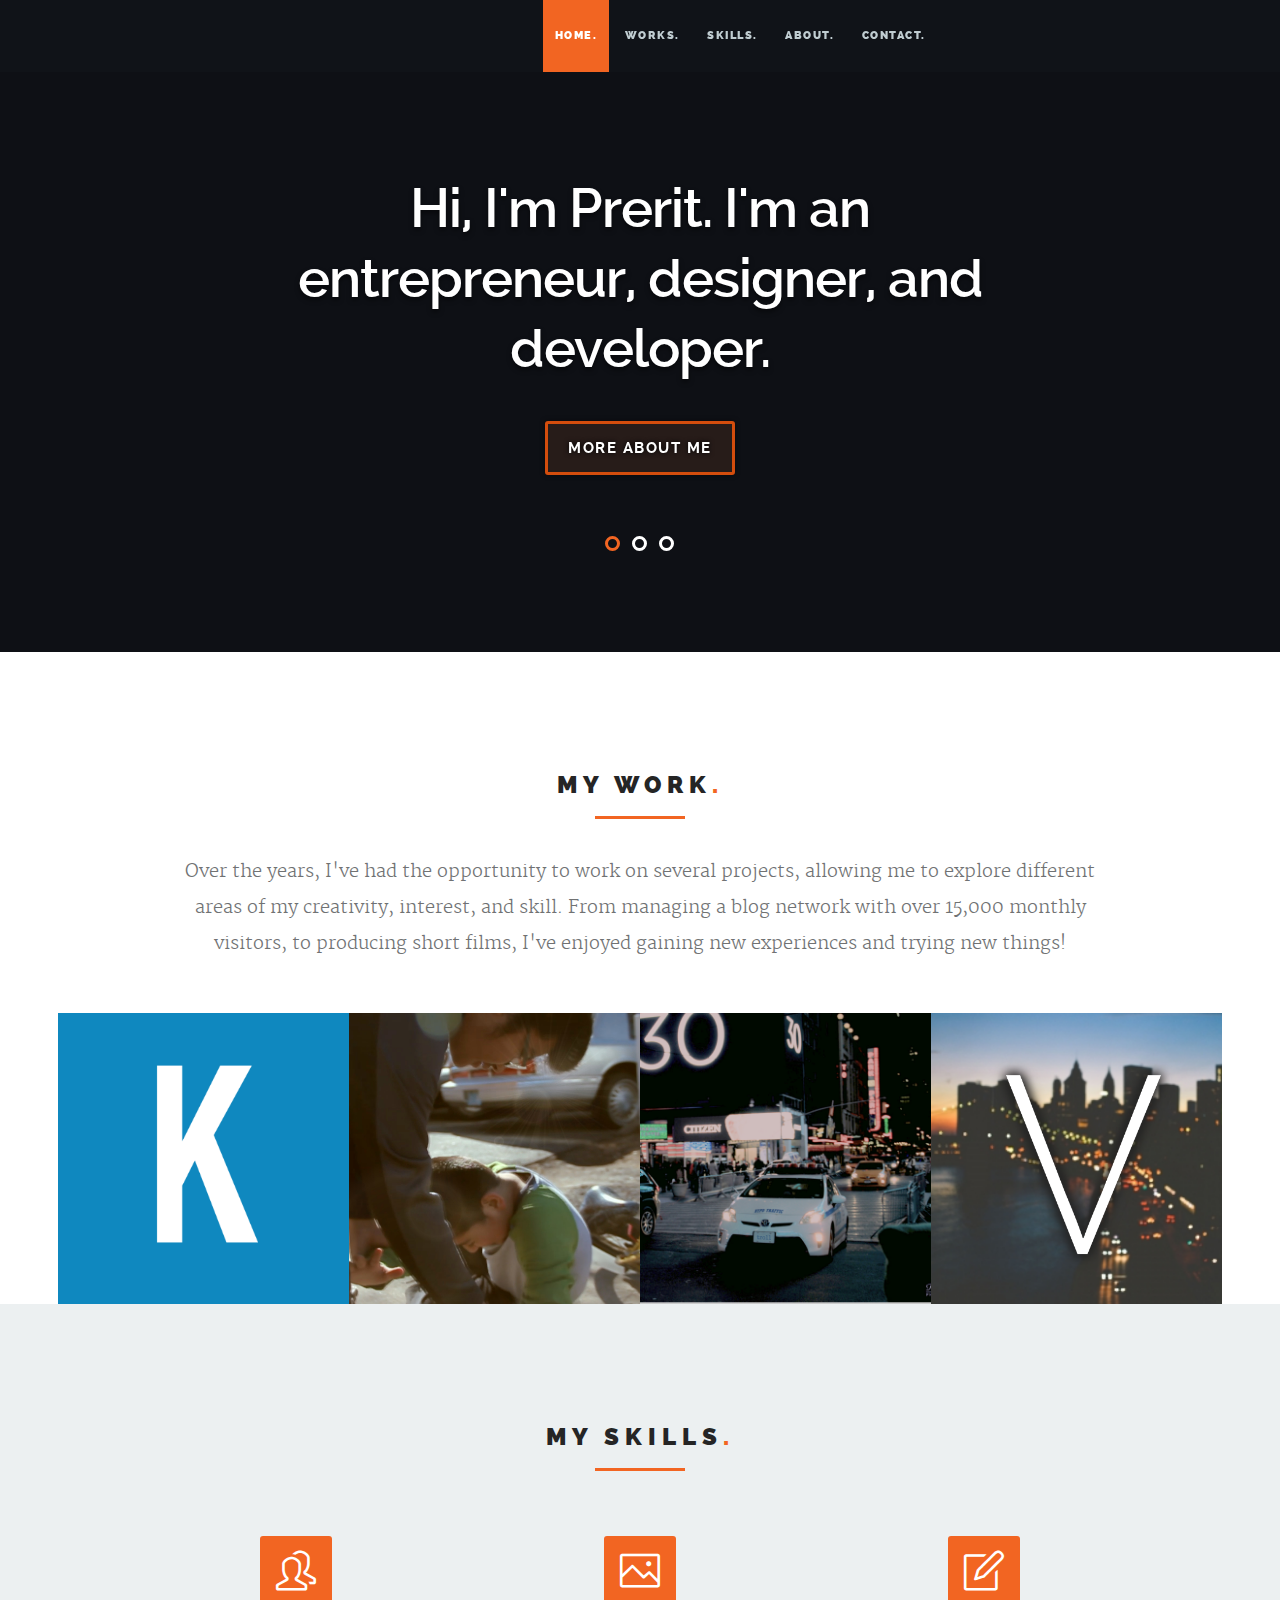
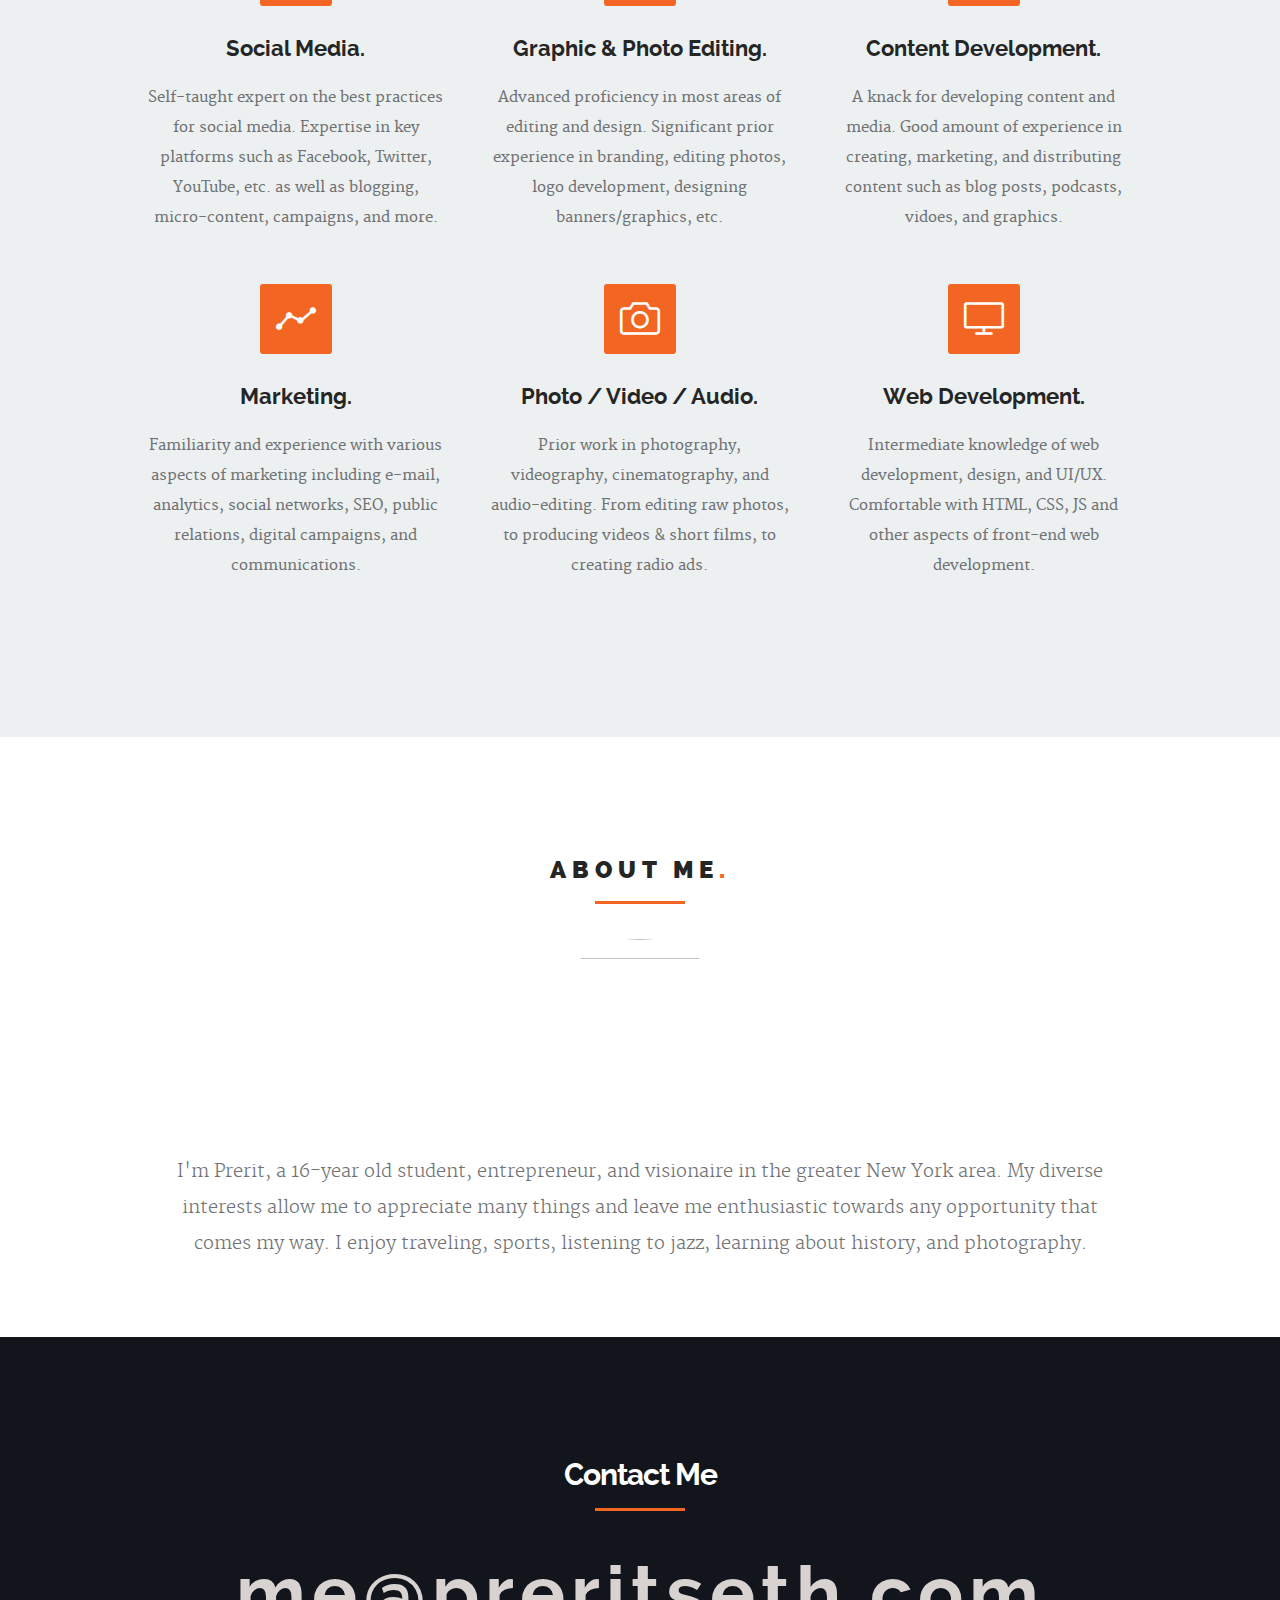
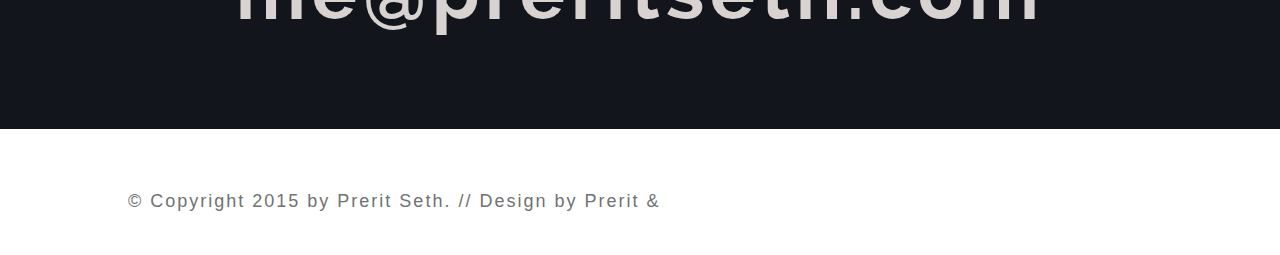
==== commit 93e5756a: "Viewism page" ====
--- a/index.html
+++ b/index.html
@@ -173,7 +173,7 @@
                   <div class="item-wrap">
 
                      <a href="work/starting-the-cycle.html">
-                        <img src="images/portfolio/cycle.png" alt="Short Film">
+                        <img src="images/portfolio/cycle1.png" alt="Short Film">
                         <div class="overlay">
                         	<div class="portfolio-item-meta">
           					      <h5>Starting the Cycle</h5>
@@ -205,12 +205,12 @@
                <div class="bgrid item">
                   <div class="item-wrap">
 
-                     <a href="portfolio.html">
-                        <img src="images/portfolio/embossed-paper.jpg" alt="Embossed Paper">
+                     <a href="work/viewism.html">
+                        <img src="images/portfolio/viewism.png" alt="Embossed Paper">
                         <div class="overlay">
                         	<div class="portfolio-item-meta">
-          					      <h5>Embossed Paper</h5>
-                              <p>Branding</p>
+          					      <h5>Viewism</h5>
+                              <p>Video Tutorials &amp; Entertainment</p>
           					   </div>
                         </div>                                                
                      </a>                   
--- a/css/main.css
+++ b/css/main.css
@@ -51,7 +51,7 @@
 /* Links
 ---------------------------------------------------------------------- */
 a, a:visited {
-	color: #D8D3D0;
+	color: #F26522;
 	-moz-transition: all 0.3s ease-in-out;
 	-o-transition: all 0.3s ease-in-out;
 	-webkit-transition: all 0.3s ease-in-out;
@@ -2037,7 +2037,11 @@
 }
 
 #contact a {
-	font-color: white;
+	color: #D8D3D0;
+}
+
+#contact a:hover{
+	color: #F79A6F;
 }
 
 .profile {
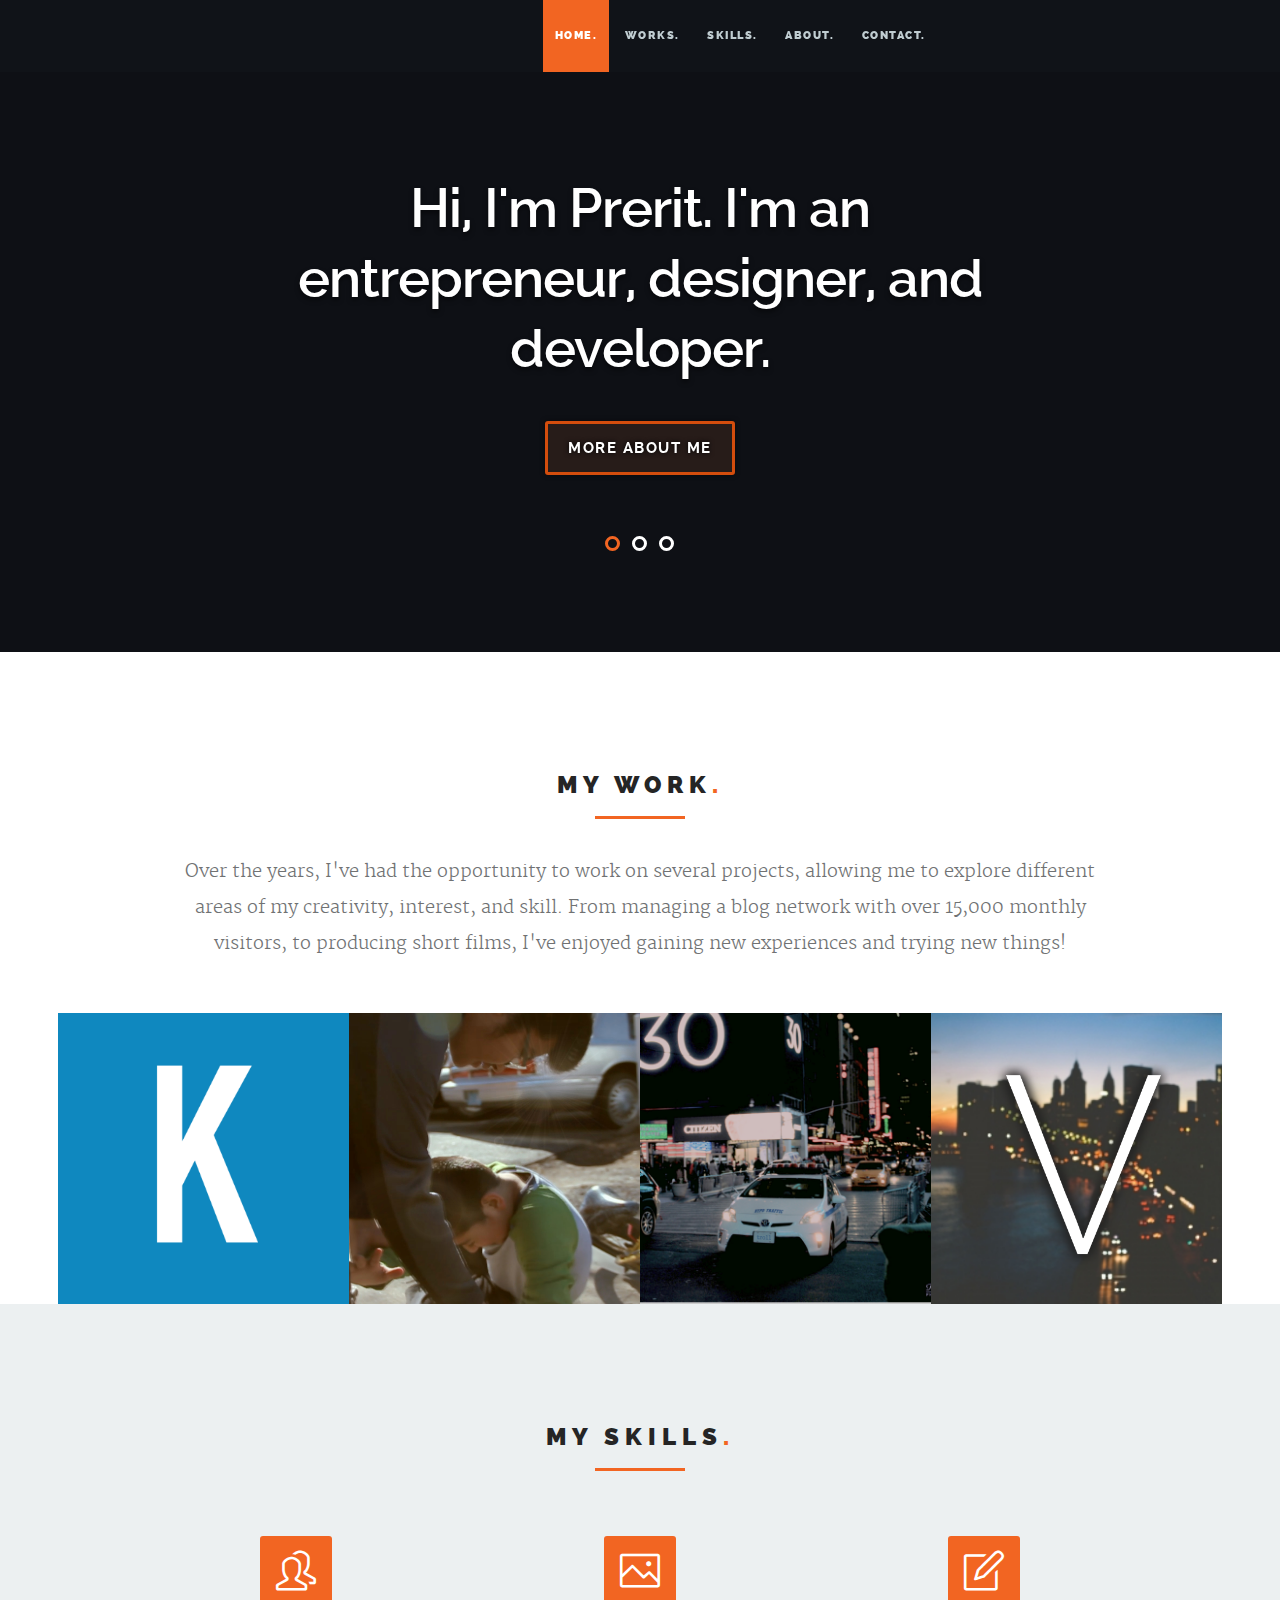
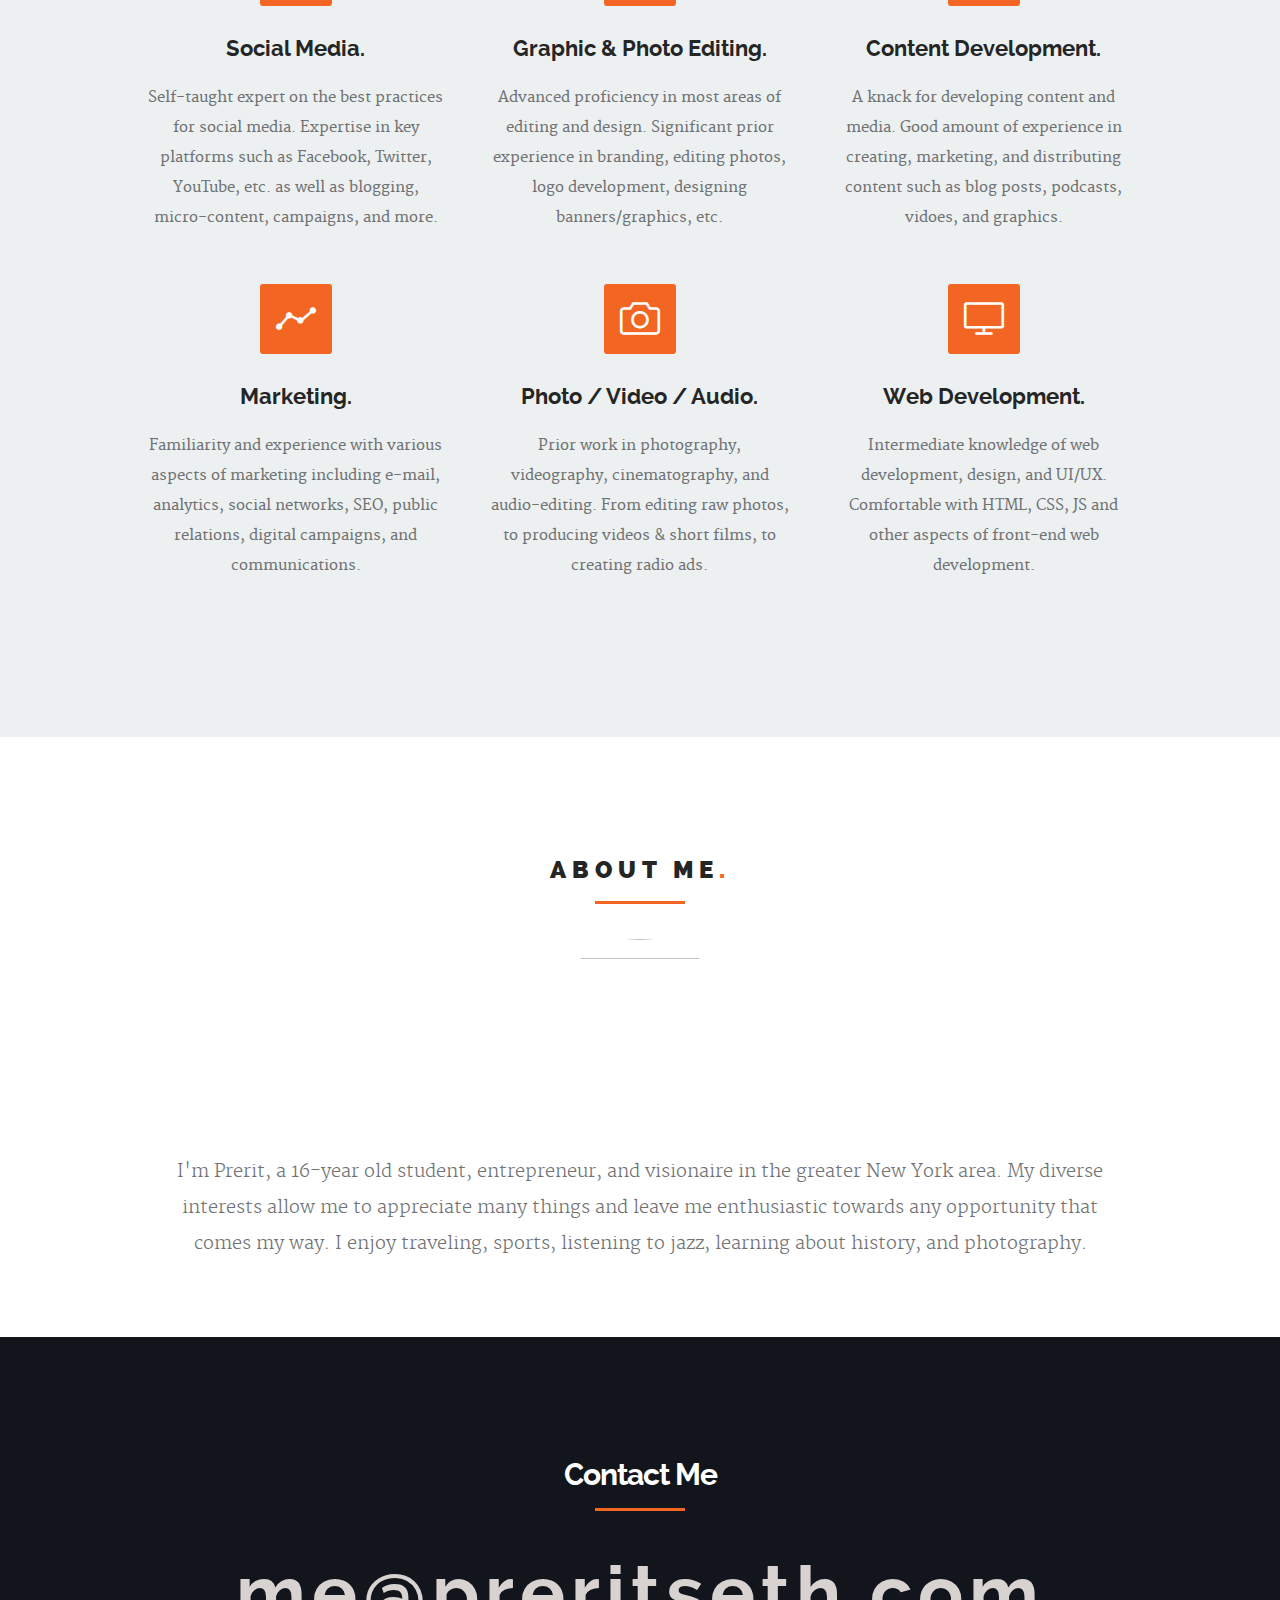
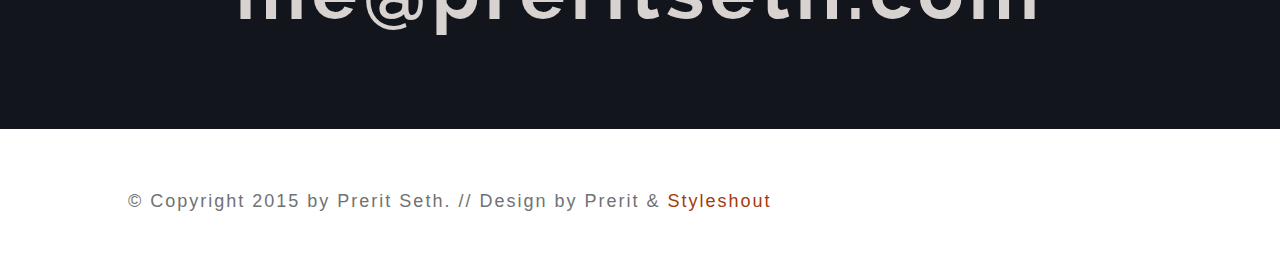
==== commit f40fb2bb: "Added Google Analytics" ====
--- a/index.html
+++ b/index.html
@@ -8,9 +8,9 @@
    <!--- Basic Page Needs
    ================================================== -->
    <meta charset="utf-8">
-	<title>Prerit Seth</title>
-	<meta name="description" content="">  
-	<meta name="author" content="">
+	<title>Prerit Seth - Portfolio, Skills, Expertise</title>
+	<meta name="description" content="Prerit Seth is a student entrepreneur, designer, and developer. This is his portfolio and resume with work experience, skills and more, here on preritseth.com">  
+	<meta name="author" content="Prerit Seth">
 
    <!-- Mobile Specific Metas
    ================================================== -->
@@ -33,6 +33,7 @@
 </head>
 
 <body class="homepage">
+
 
    <div id="preloader"> 
 	   <div id="status">
@@ -156,7 +157,7 @@
                <div class="bgrid item">
                   <div class="item-wrap">
 
-                     <a href="work/korra.html">
+                     <a href="work/korra">
                      	<img src="images/portfolio/Korra.png" alt="UltimateKorra Networks">
                        	<div class="overlay">
                        		<div class="portfolio-item-meta">
@@ -172,7 +173,7 @@
                <div class="bgrid item">
                   <div class="item-wrap">
 
-                     <a href="work/starting-the-cycle.html">
+                     <a href="work/starting-the-cycle">
                         <img src="images/portfolio/cycle1.png" alt="Short Film">
                         <div class="overlay">
                         	<div class="portfolio-item-meta">
@@ -188,7 +189,7 @@
                <div class="bgrid item">
                   <div class="item-wrap">
 
-                     <a href="work/graphics.html">                        
+                     <a href="work/graphics">                        
                         <img src="images/portfolio/nypd-thumb.jpg" alt="Judah">                       
                         <div class="overlay">
                         	<div class="portfolio-item-meta">
@@ -205,7 +206,7 @@
                <div class="bgrid item">
                   <div class="item-wrap">
 
-                     <a href="work/viewism.html">
+                     <a href="work/viewism">
                         <img src="images/portfolio/viewism.png" alt="Embossed Paper">
                         <div class="overlay">
                         	<div class="portfolio-item-meta">
@@ -408,6 +409,17 @@
    <script src="js/backstretch.js"></script> 
    <script src="js/waypoints.js"></script>  
    <script src="js/main.js"></script>
+<!--Google Analytics -->
+   <script>
+  (function(i,s,o,g,r,a,m){i['GoogleAnalyticsObject']=r;i[r]=i[r]||function(){
+  (i[r].q=i[r].q||[]).push(arguments)},i[r].l=1*new Date();a=s.createElement(o),
+  m=s.getElementsByTagName(o)[0];a.async=1;a.src=g;m.parentNode.insertBefore(a,m)
+  })(window,document,'script','//www.google-analytics.com/analytics.js','ga');
+
+  ga('create', 'UA-64053485-1', 'auto');
+  ga('send', 'pageview');
+
+</script>
 
 </body>
 
--- a/css/main.css
+++ b/css/main.css
@@ -1047,9 +1047,7 @@
 footer a, footer a:visited {
 	color: #a43b0a;
 }
-footer a:hover, footer a{
-	color: white;
-}
+
 footer h3 {
 	font: 13px/24px "raleway-bold", sans-serif;
 	margin-bottom: 0;
@@ -2079,31 +2077,27 @@
 .facebook-icon
 {
 	background-image: url("../images/social/facebook.png");
-	background-repeat-x: no-repeat;
-	background-repeat-y: no-repeat;
+	background-repeat: no-repeat;
 	padding: 0px 40px 0px;
 }
 
 .twitter-icon
 {
 	background-image: url("../images/social/twitter.png");
-	background-repeat-x: no-repeat;
-	background-repeat-y: no-repeat;
+	background-repeat: no-repeat;
 	padding: 0px 40px 0px;
 }
 
 .tumblr-icon
 {
 	background-image: url("../images/social/tumblr.png");
-	background-repeat-x: no-repeat;
-	background-repeat-y: no-repeat;
+	background-repeat: no-repeat;
 	padding: 0px 40px 0px;
 }
 
 .youtube-icon
 {
 	background-image: url("../images/social/youtube.png");
-	background-repeat-x: no-repeat;
-	background-repeat-y: no-repeat;
+	background-repeat: no-repeat;
 	padding: 0px 40px 0px;
 }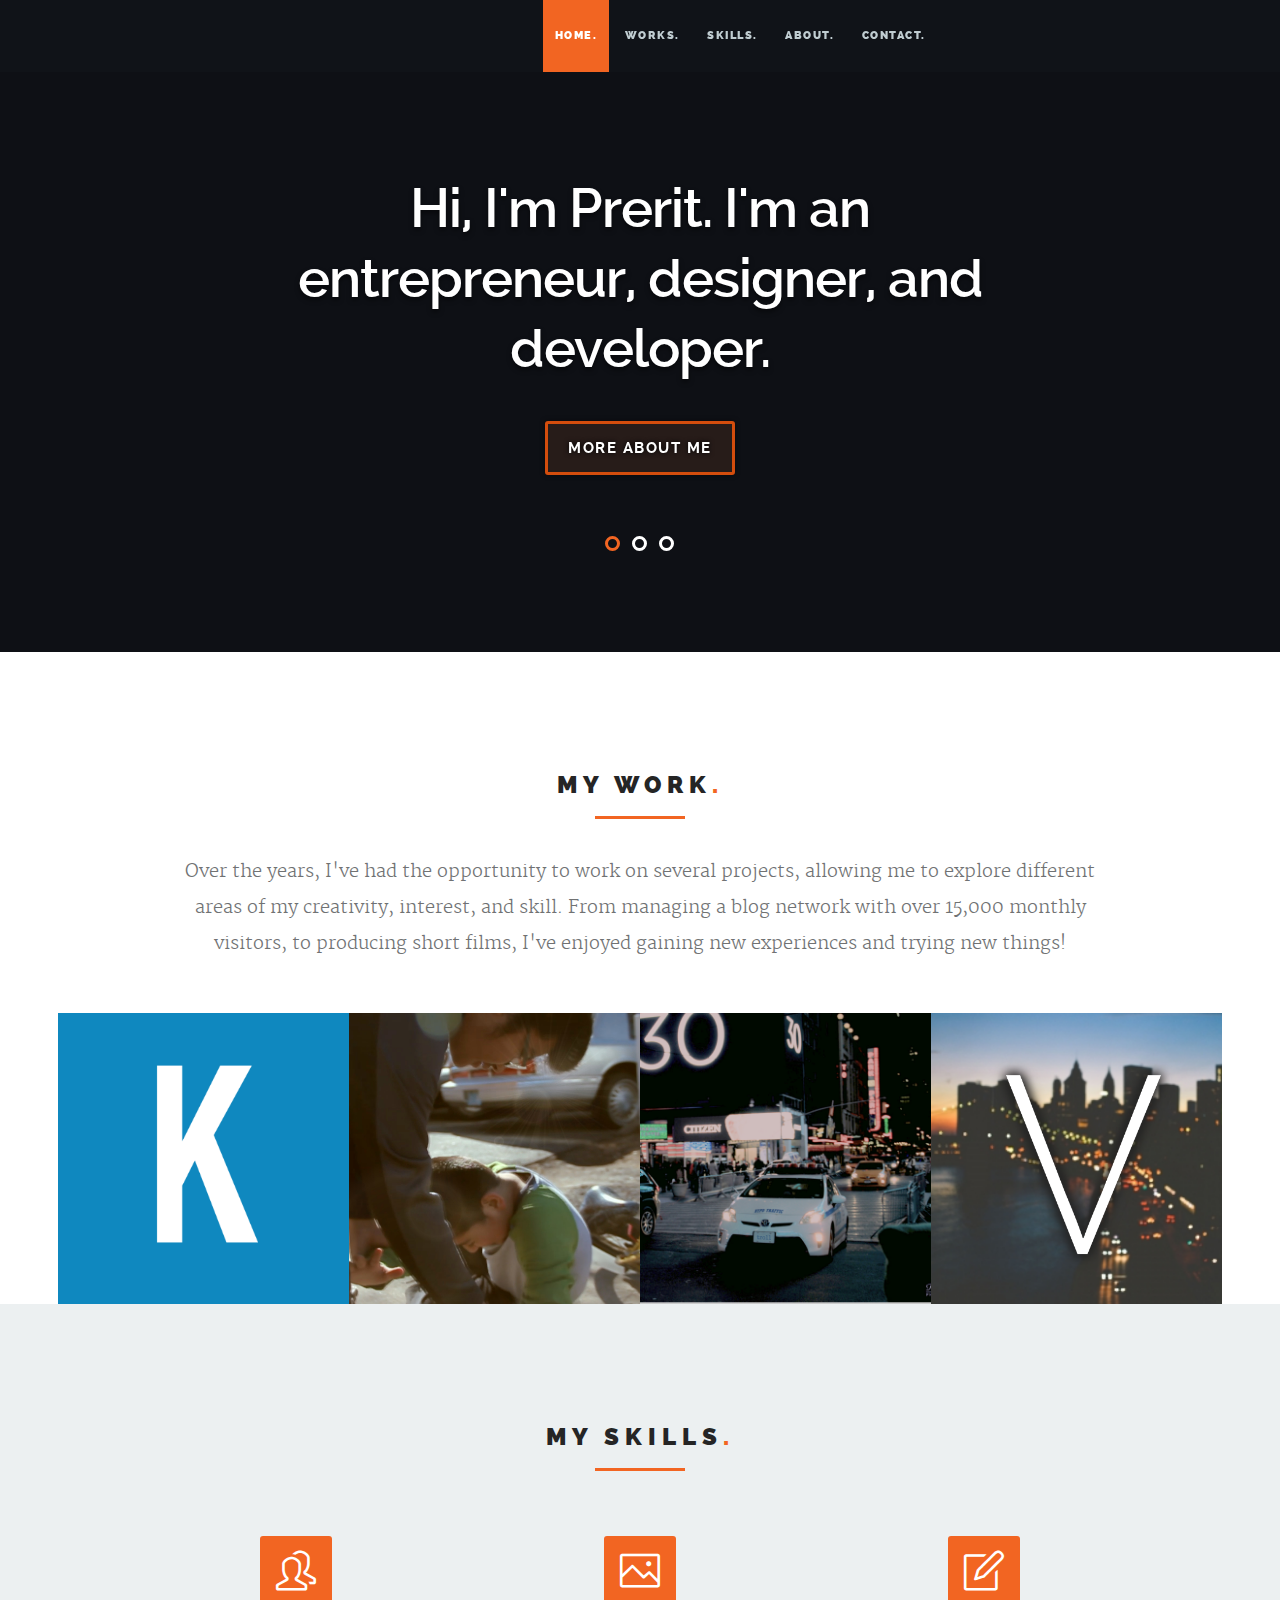
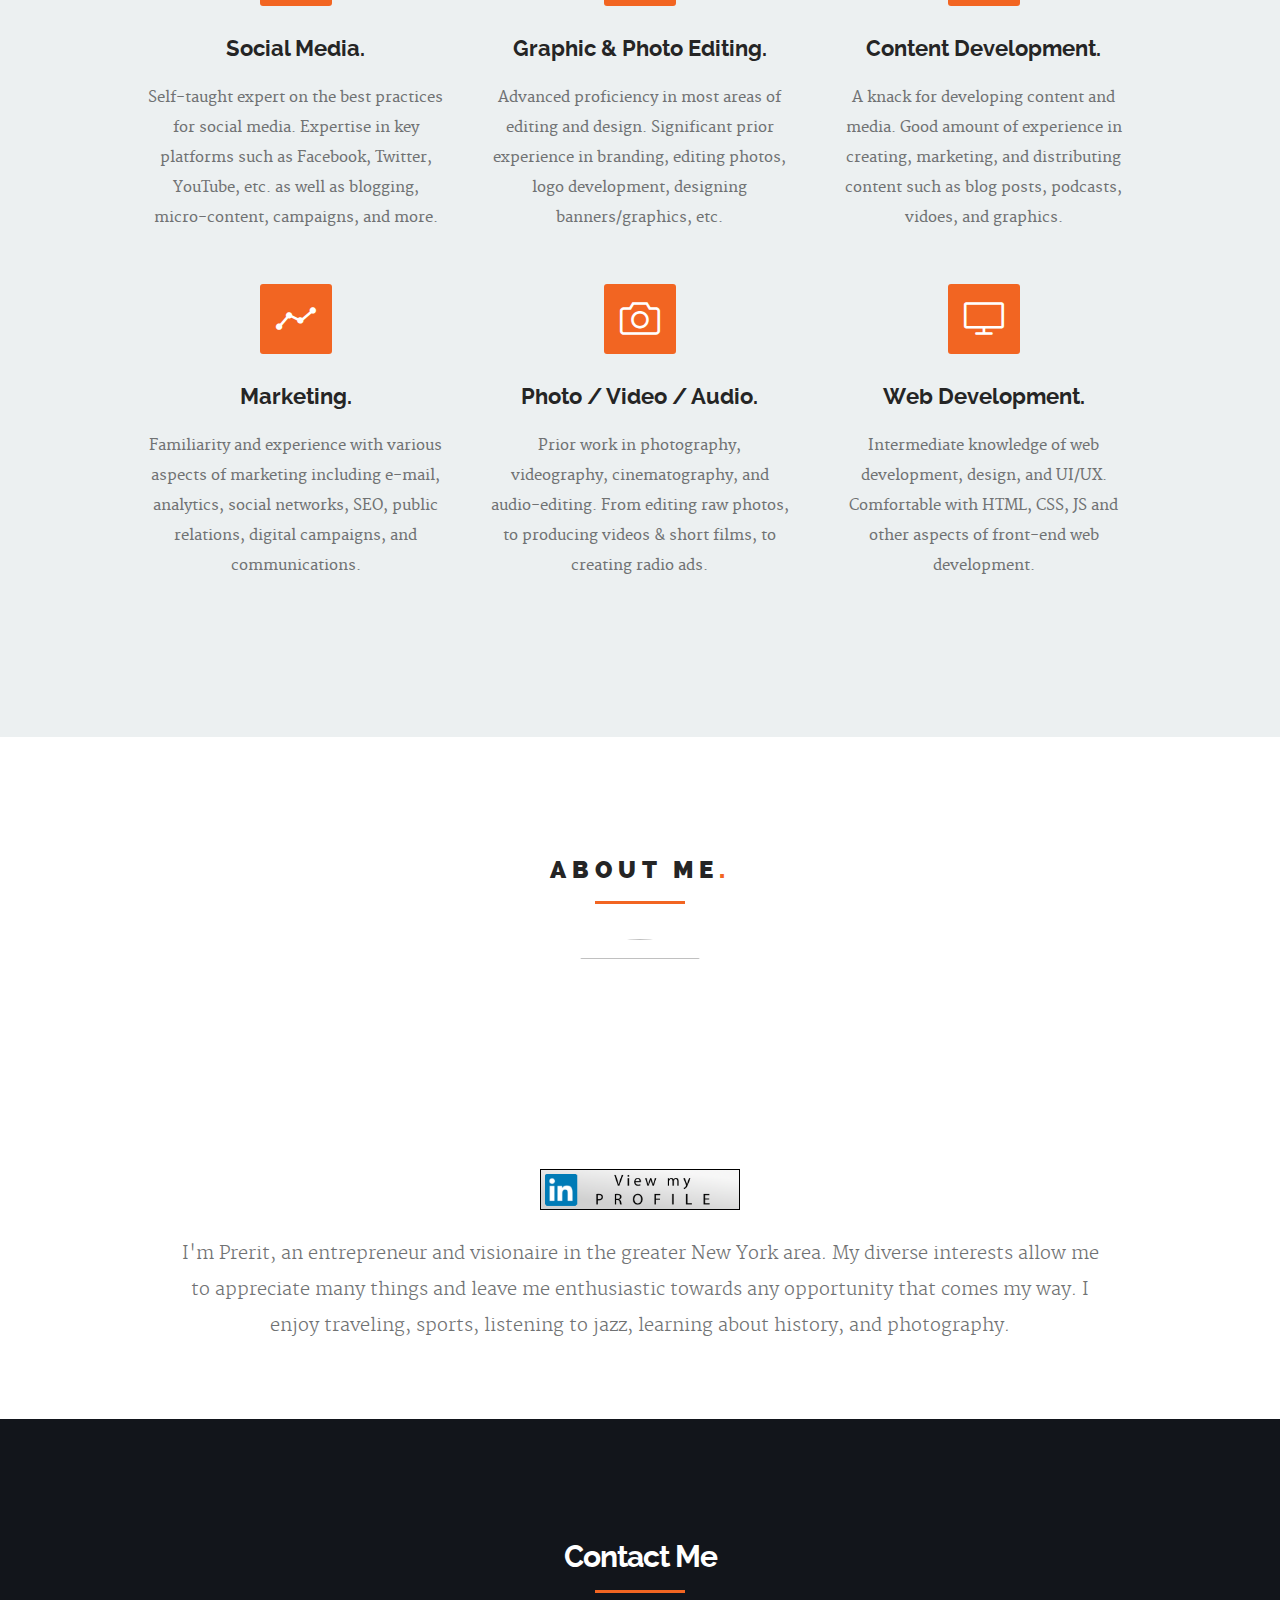
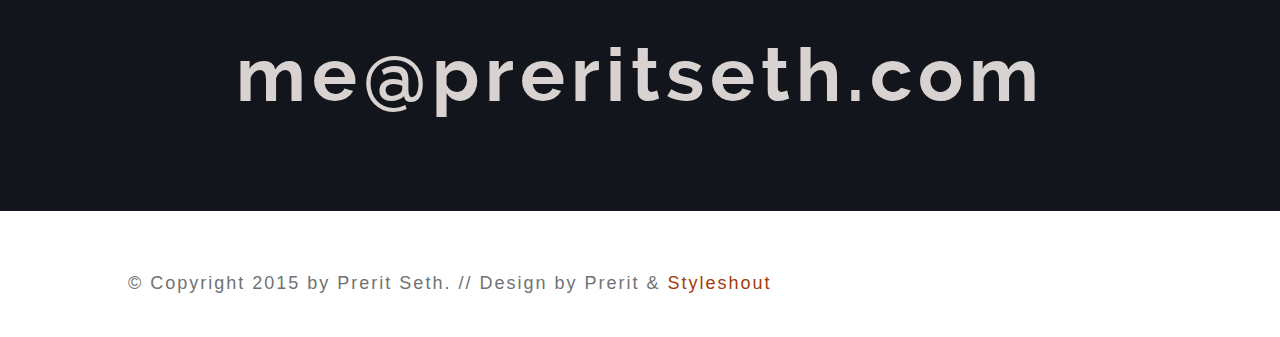
==== commit 677d0c7f: "Linkedin button" ====
--- a/index.html
+++ b/index.html
@@ -360,8 +360,9 @@
 	         <hr />
 	         <div class="avatar">
 	         <img class="profile" src="images/team/me.jpg" width="200px" height="200px"></div>
-	         <div class="avatar">
-	         <p>I'm Prerit, a 16-year old student, entrepreneur, and visionaire in the greater New York area. My diverse interests allow me to appreciate many things and leave me enthusiastic towards any opportunity that comes my way. I enjoy traveling, sports, listening to jazz, learning about history, and photography. 
+	         <div class="avatar"><br>
+           <a href="http://linkedin.com/in/preritseth" target="_blank"><img src="images/social/linkedin.png" width="200" height="40" style="border:1px solid #000000">
+	         <p>I'm Prerit, an entrepreneur and visionaire in the greater New York area. My diverse interests allow me to appreciate many things and leave me enthusiastic towards any opportunity that comes my way. I enjoy traveling, sports, listening to jazz, learning about history, and photography. 
 	         </p></div>
 	         <br>
 	         <br>
--- a/css/main.css
+++ b/css/main.css
@@ -2100,4 +2100,4 @@
 	background-image: url("../images/social/youtube.png");
 	background-repeat: no-repeat;
 	padding: 0px 40px 0px;
-}+}
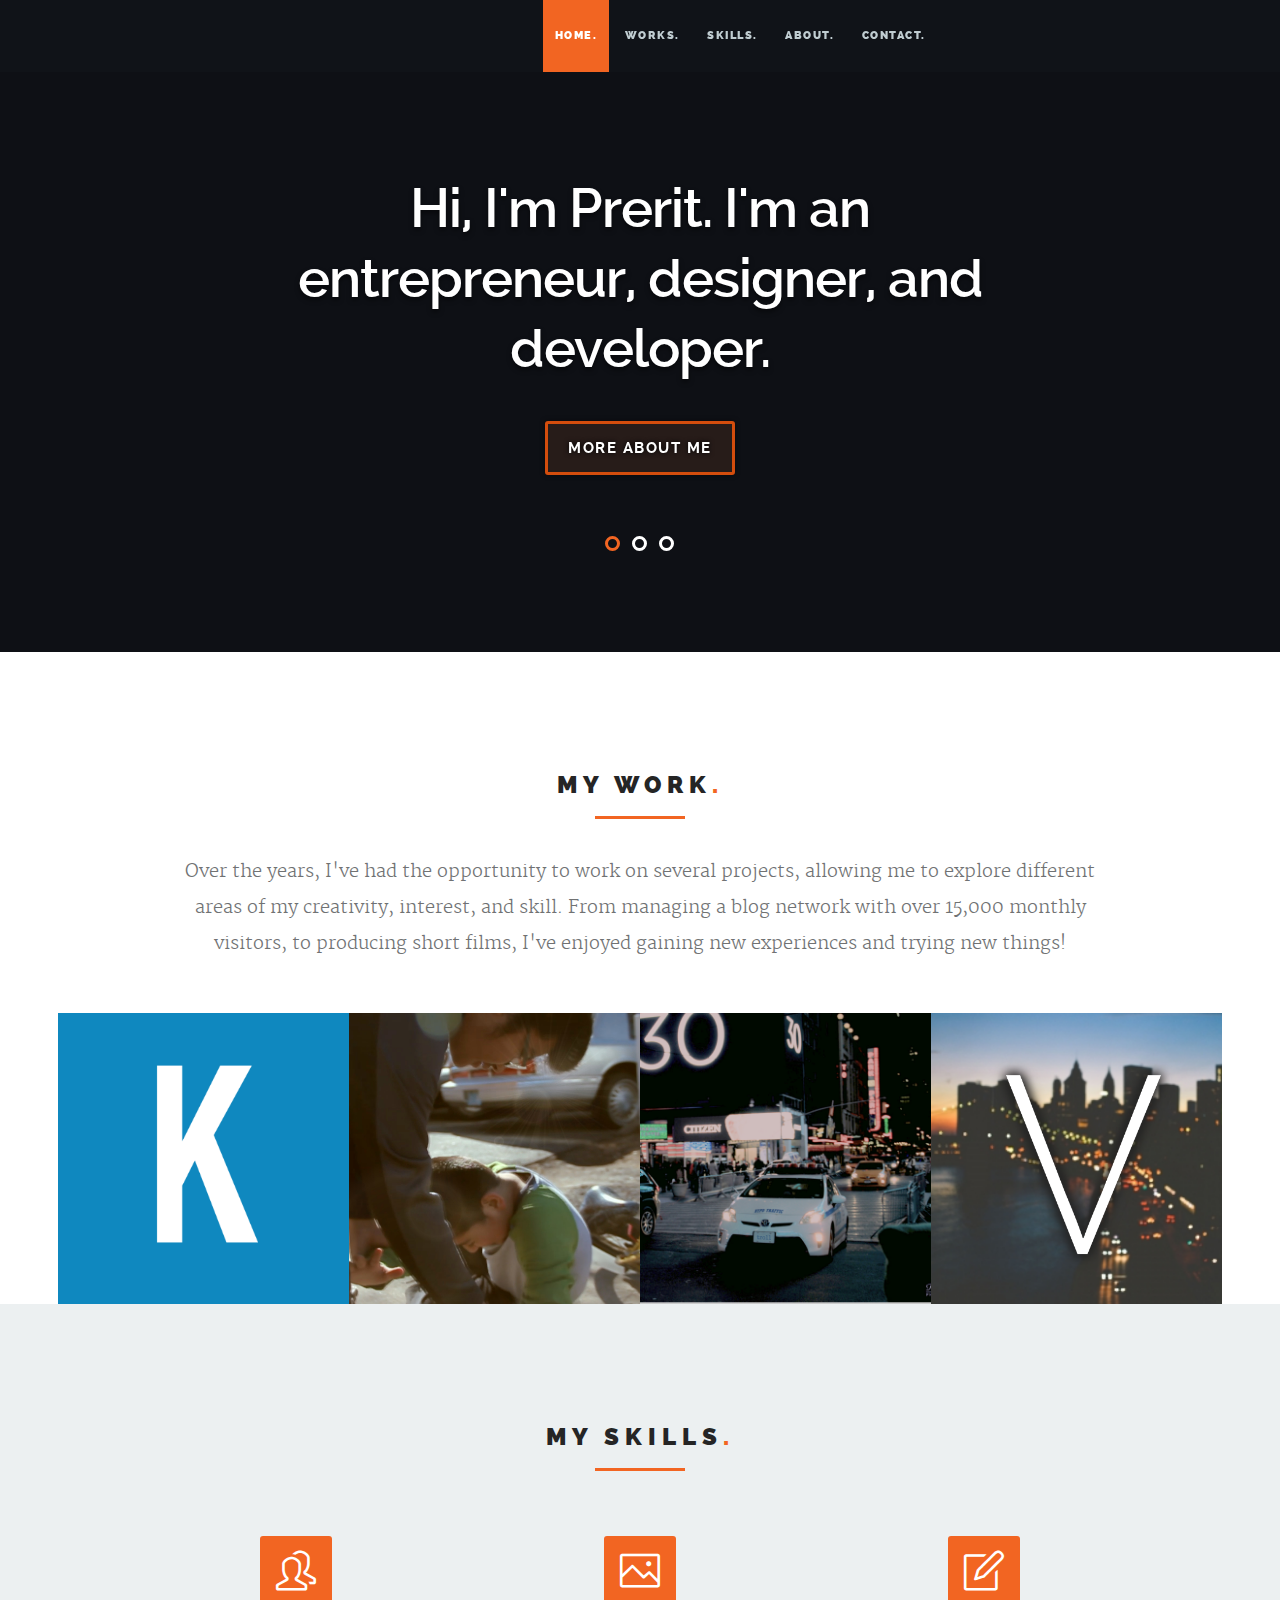
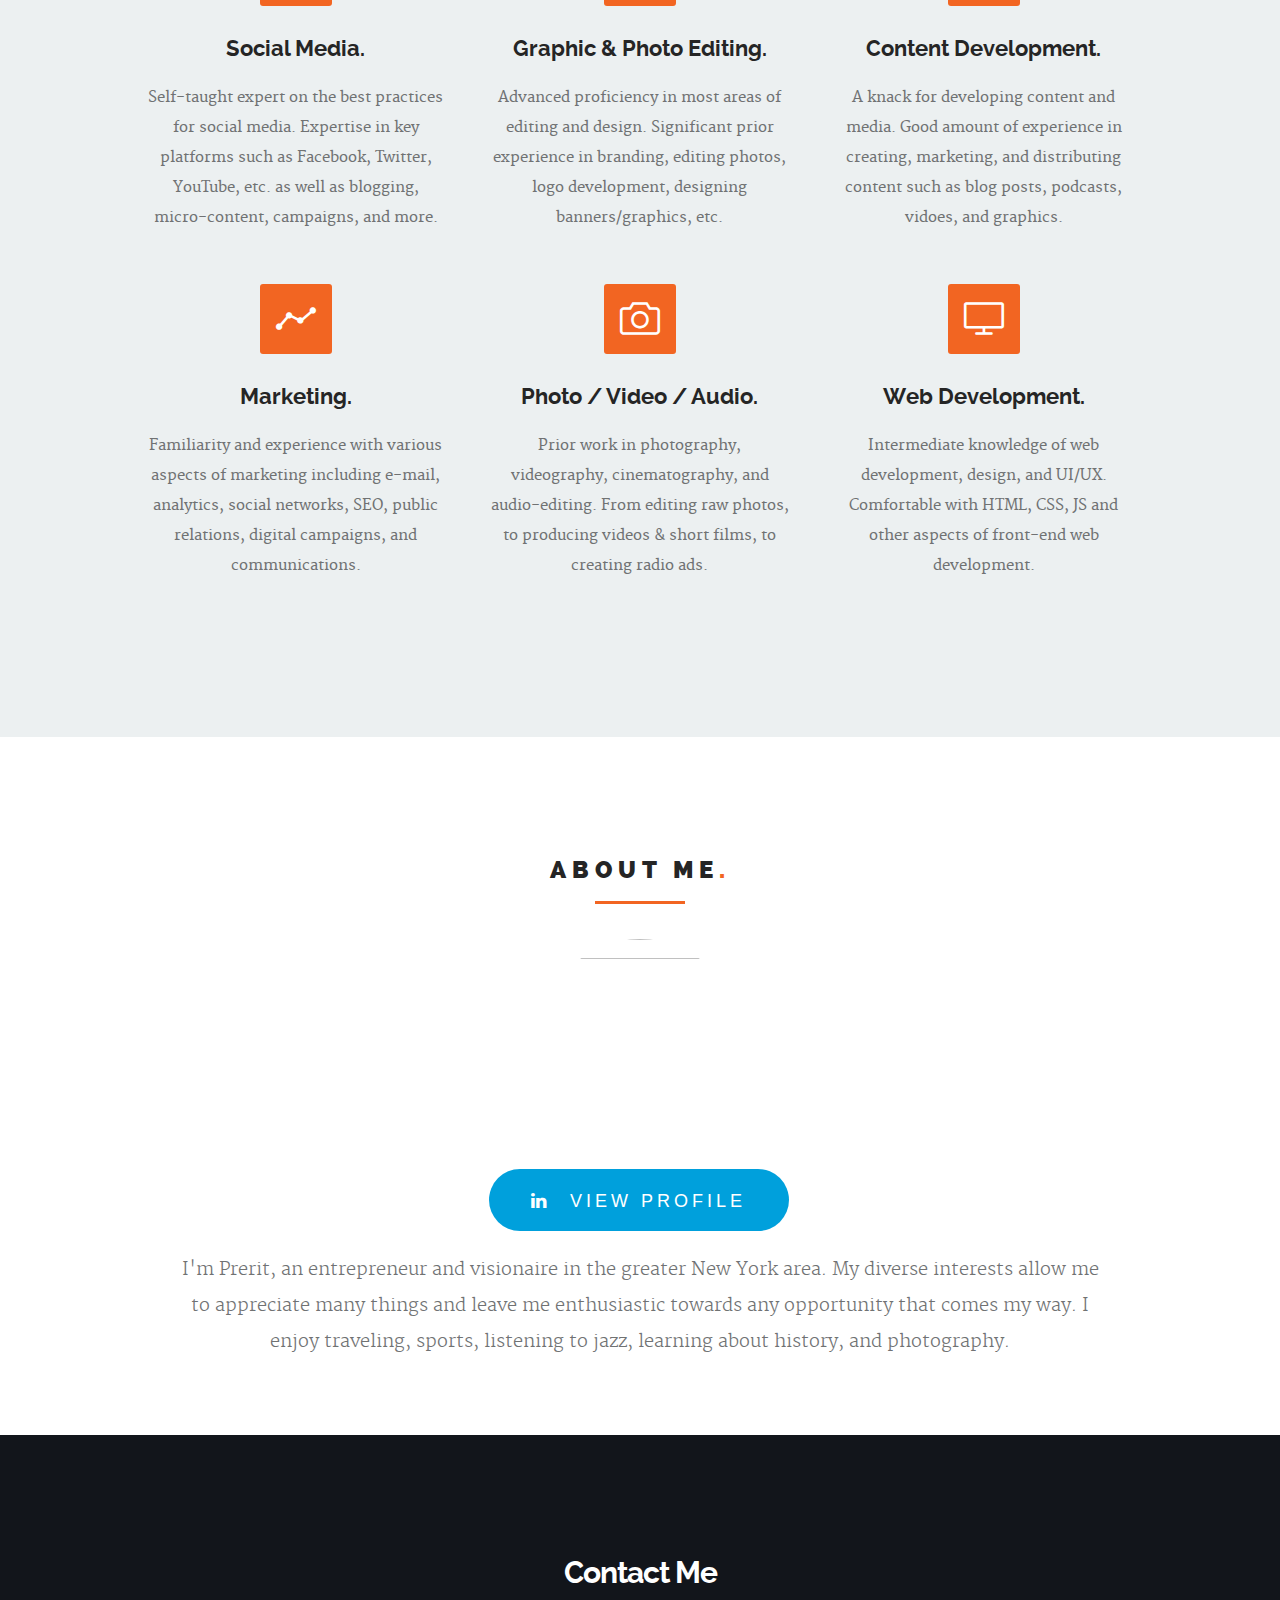
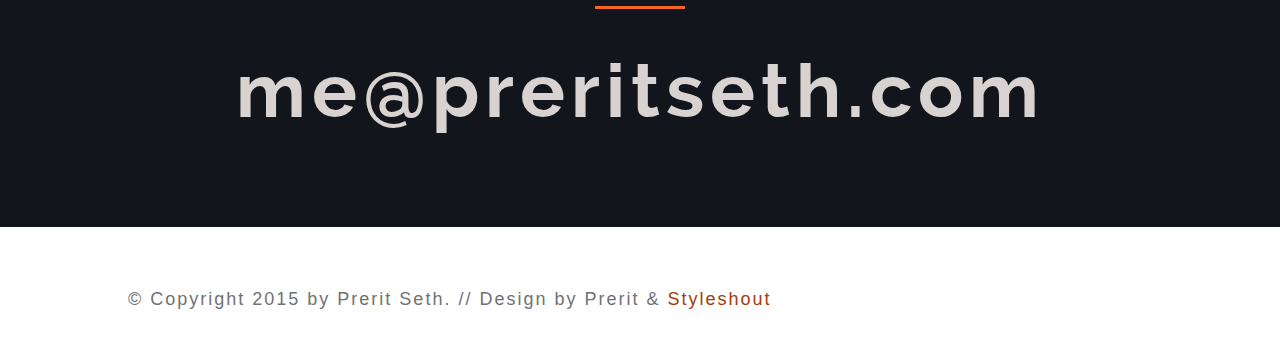
==== commit 773812c2: "Updated LinkedIn button" ====
--- a/index.html
+++ b/index.html
@@ -361,7 +361,10 @@
 	         <div class="avatar">
 	         <img class="profile" src="images/team/me.jpg" width="200px" height="200px"></div>
 	         <div class="avatar"><br>
-           <a href="http://linkedin.com/in/preritseth" target="_blank"><img src="images/social/linkedin.png" width="200" height="40" style="border:1px solid #000000">
+           <button class="linkedin-btn">
+              <a href="http://linkedin.com/in/PreritSeth" target="_blank" style="color: #fff; font-family: Ubuntu, Sans-Serif; font-size: 18px; text-transform: uppercase; letter-spacing: 4px">
+                <i style="color: #fff;5p;padding-right: 20px;" class="fa fa-linkedin"></i>View Profile </a>
+           </button>
 	         <p>I'm Prerit, an entrepreneur and visionaire in the greater New York area. My diverse interests allow me to appreciate many things and leave me enthusiastic towards any opportunity that comes my way. I enjoy traveling, sports, listening to jazz, learning about history, and photography. 
 	         </p></div>
 	         <br>
--- a/css/main.css
+++ b/css/main.css
@@ -2101,3 +2101,16 @@
 	background-repeat: no-repeat;
 	padding: 0px 40px 0px;
 }
+
+
+.linkedin-btn {
+    width: 300px;
+    background: #00a0dc;
+    font-size: 24px;
+    padding: 15px 25px;
+    border-radius: 90px;
+}
+
+.linkedin-btn:hover {
+	background: #00AFEF;
+}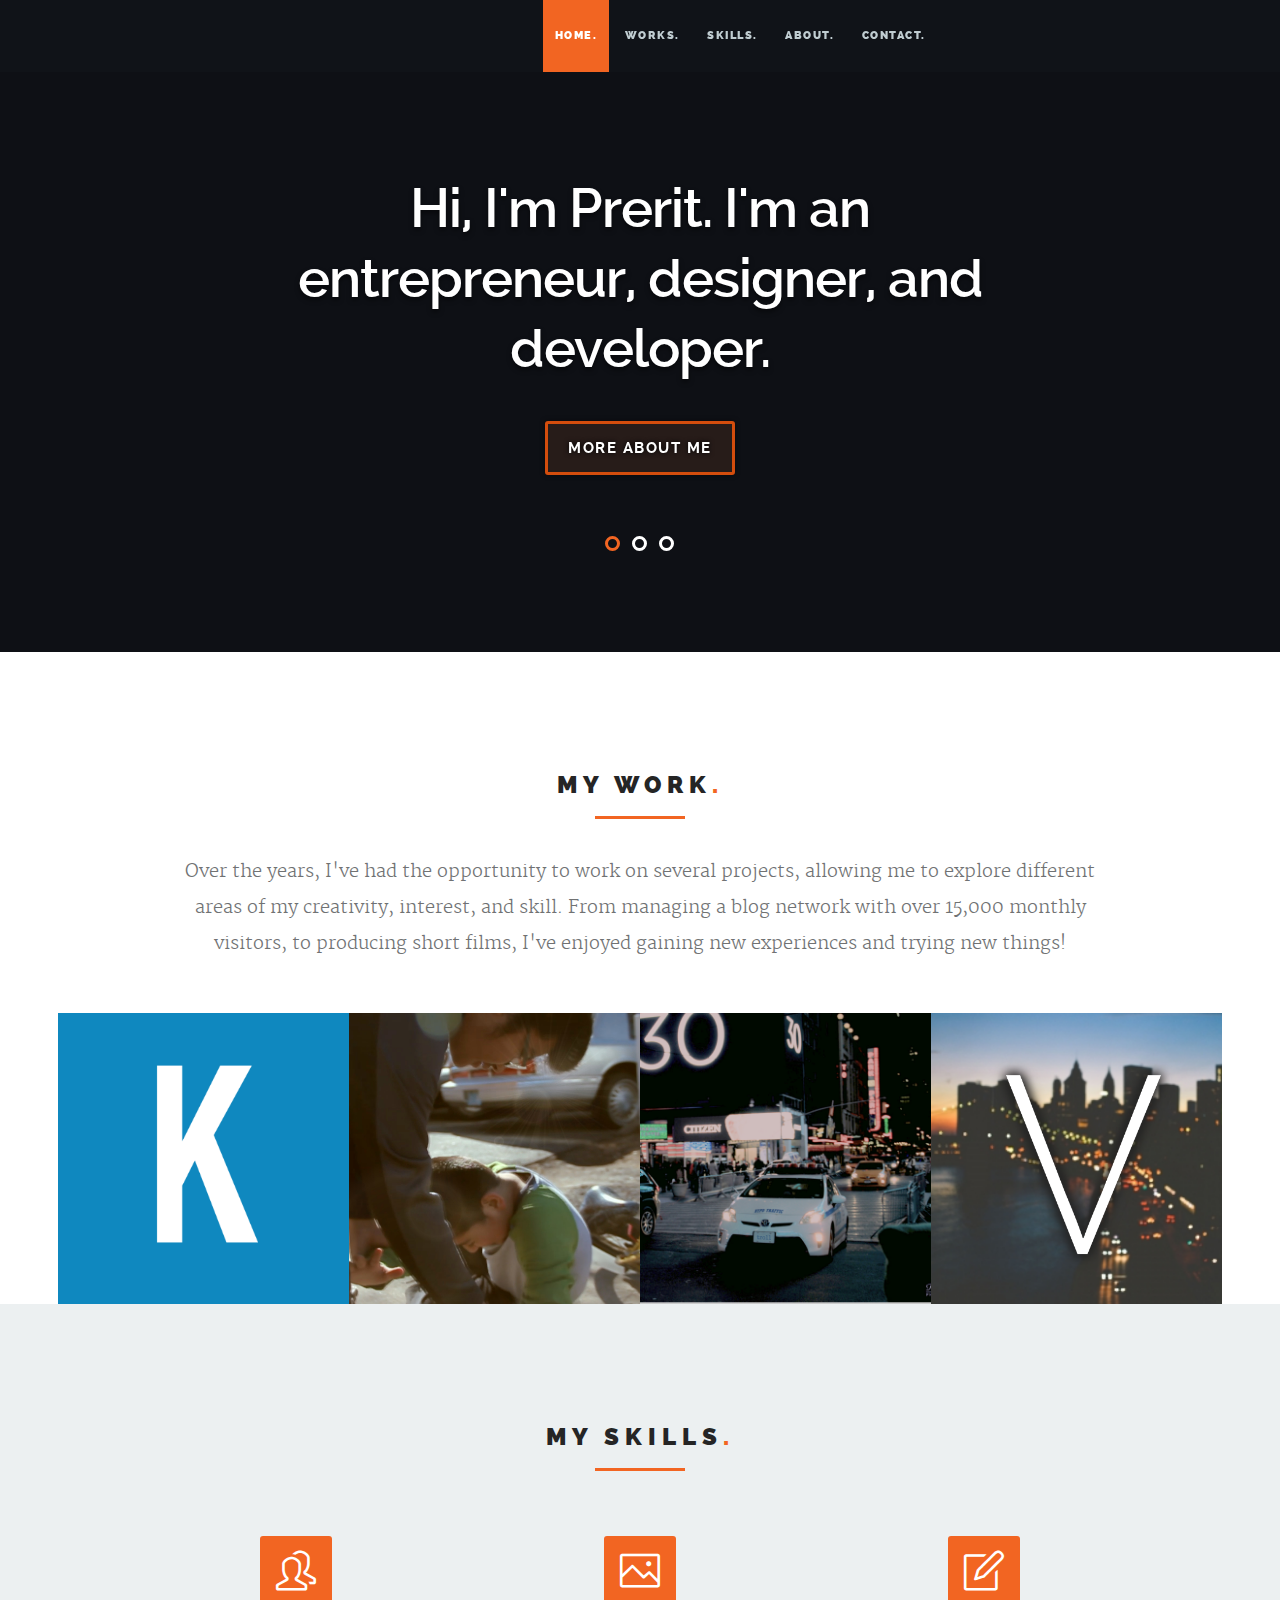
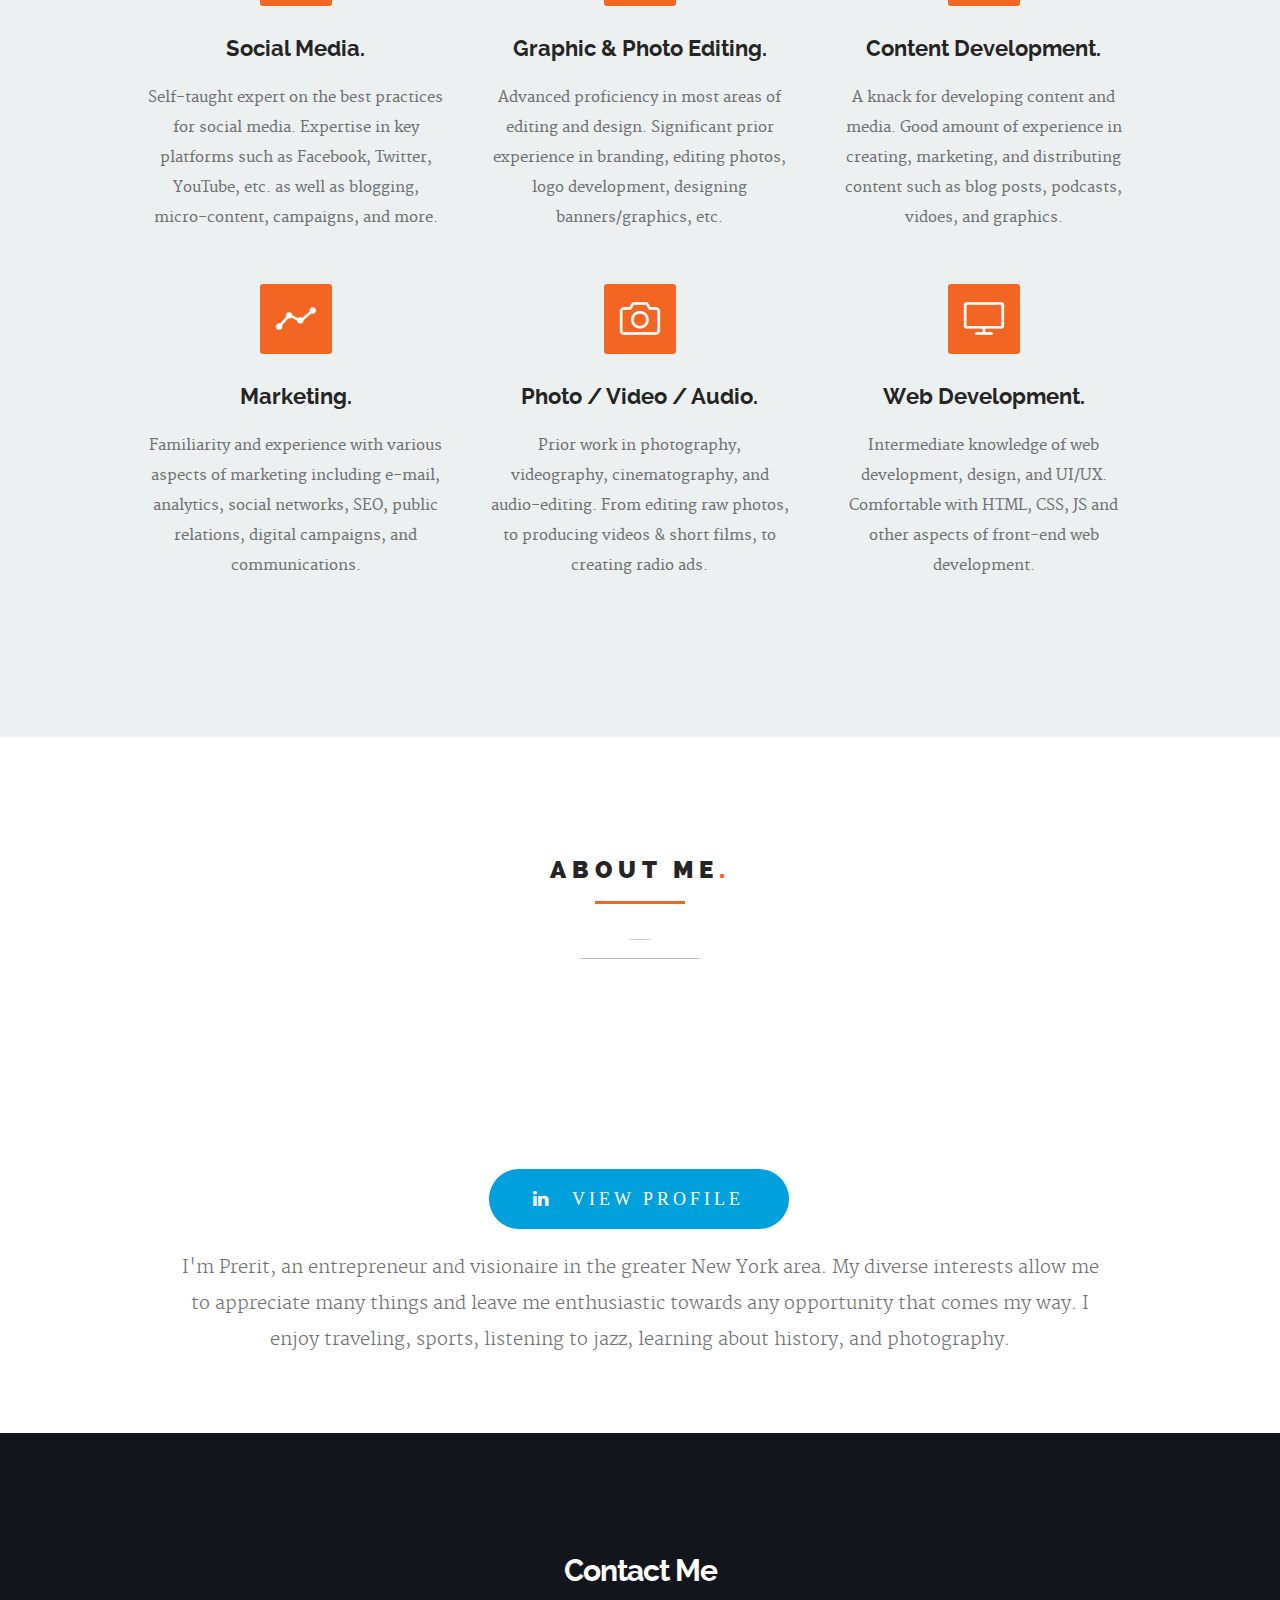
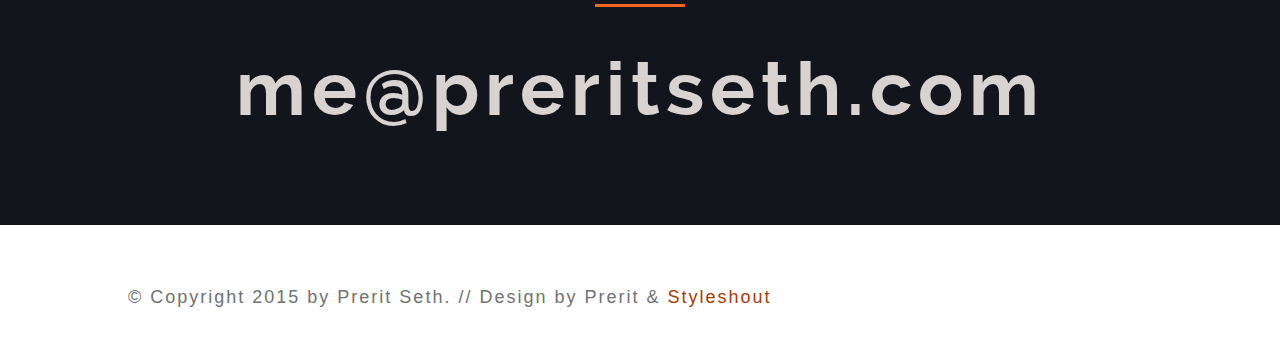
==== commit 032efb96: "Button media queries and adjusted link padding" ====
--- a/index.html
+++ b/index.html
@@ -19,7 +19,7 @@
 	<!-- CSS
     ================================================== -->
    <link rel="stylesheet" href="css/base.css">
-	<link rel="stylesheet" href="css/main.css">
+	 <link rel="stylesheet" href="css/main.css">
    <link rel="stylesheet" href="css/media-queries.css">         
 
    <!-- Script
@@ -361,10 +361,10 @@
 	         <div class="avatar">
 	         <img class="profile" src="images/team/me.jpg" width="200px" height="200px"></div>
 	         <div class="avatar"><br>
-           <button class="linkedin-btn">
-              <a href="http://linkedin.com/in/PreritSeth" target="_blank" style="color: #fff; font-family: Ubuntu, Sans-Serif; font-size: 18px; text-transform: uppercase; letter-spacing: 4px">
-                <i style="color: #fff;5p;padding-right: 20px;" class="fa fa-linkedin"></i>View Profile </a>
-           </button>
+           
+              <a href="http://linkedin.com/in/PreritSeth" target="_blank"><button class="linkedin-btn">
+                <i style="color: #fff;5p;padding-right: 20px;" class="fa fa-linkedin"></i>View Profile 
+           </button></a>
 	         <p>I'm Prerit, an entrepreneur and visionaire in the greater New York area. My diverse interests allow me to appreciate many things and leave me enthusiastic towards any opportunity that comes my way. I enjoy traveling, sports, listening to jazz, learning about history, and photography. 
 	         </p></div>
 	         <br>
--- a/css/main.css
+++ b/css/main.css
@@ -2106,7 +2106,10 @@
 .linkedin-btn {
     width: 300px;
     background: #00a0dc;
-    font-size: 24px;
+    font-size: 18px;
+    font-family: Ubuntu;
+    letter-spacing: 4px;
+    text-transform: uppercase;
     padding: 15px 25px;
     border-radius: 90px;
 }
--- a/css/media-queries.css
+++ b/css/media-queries.css
@@ -279,6 +279,12 @@
 /* mobiles */
 @media only screen and (max-width:600px) {
 
+	.linkedin-btn {
+		width: 200px;
+		font-size: 14px;
+		letter-spacing: 1px;
+	}
+
 	/* content styles */
 	#content { padding-top: 48px;	}
 
@@ -357,6 +363,7 @@
 	}
 
 
+
 } /* 600 */
 
 
@@ -438,7 +445,8 @@
 		font: 12px/18px "raleway-semibold", sans-serif;
 	}
 	.contact-prerit{
-		font-size: 1.5em 	;
+		font-size: 1.4em ;
+		letter-spacing: 3px;
 	}
 
 } /* 420 */
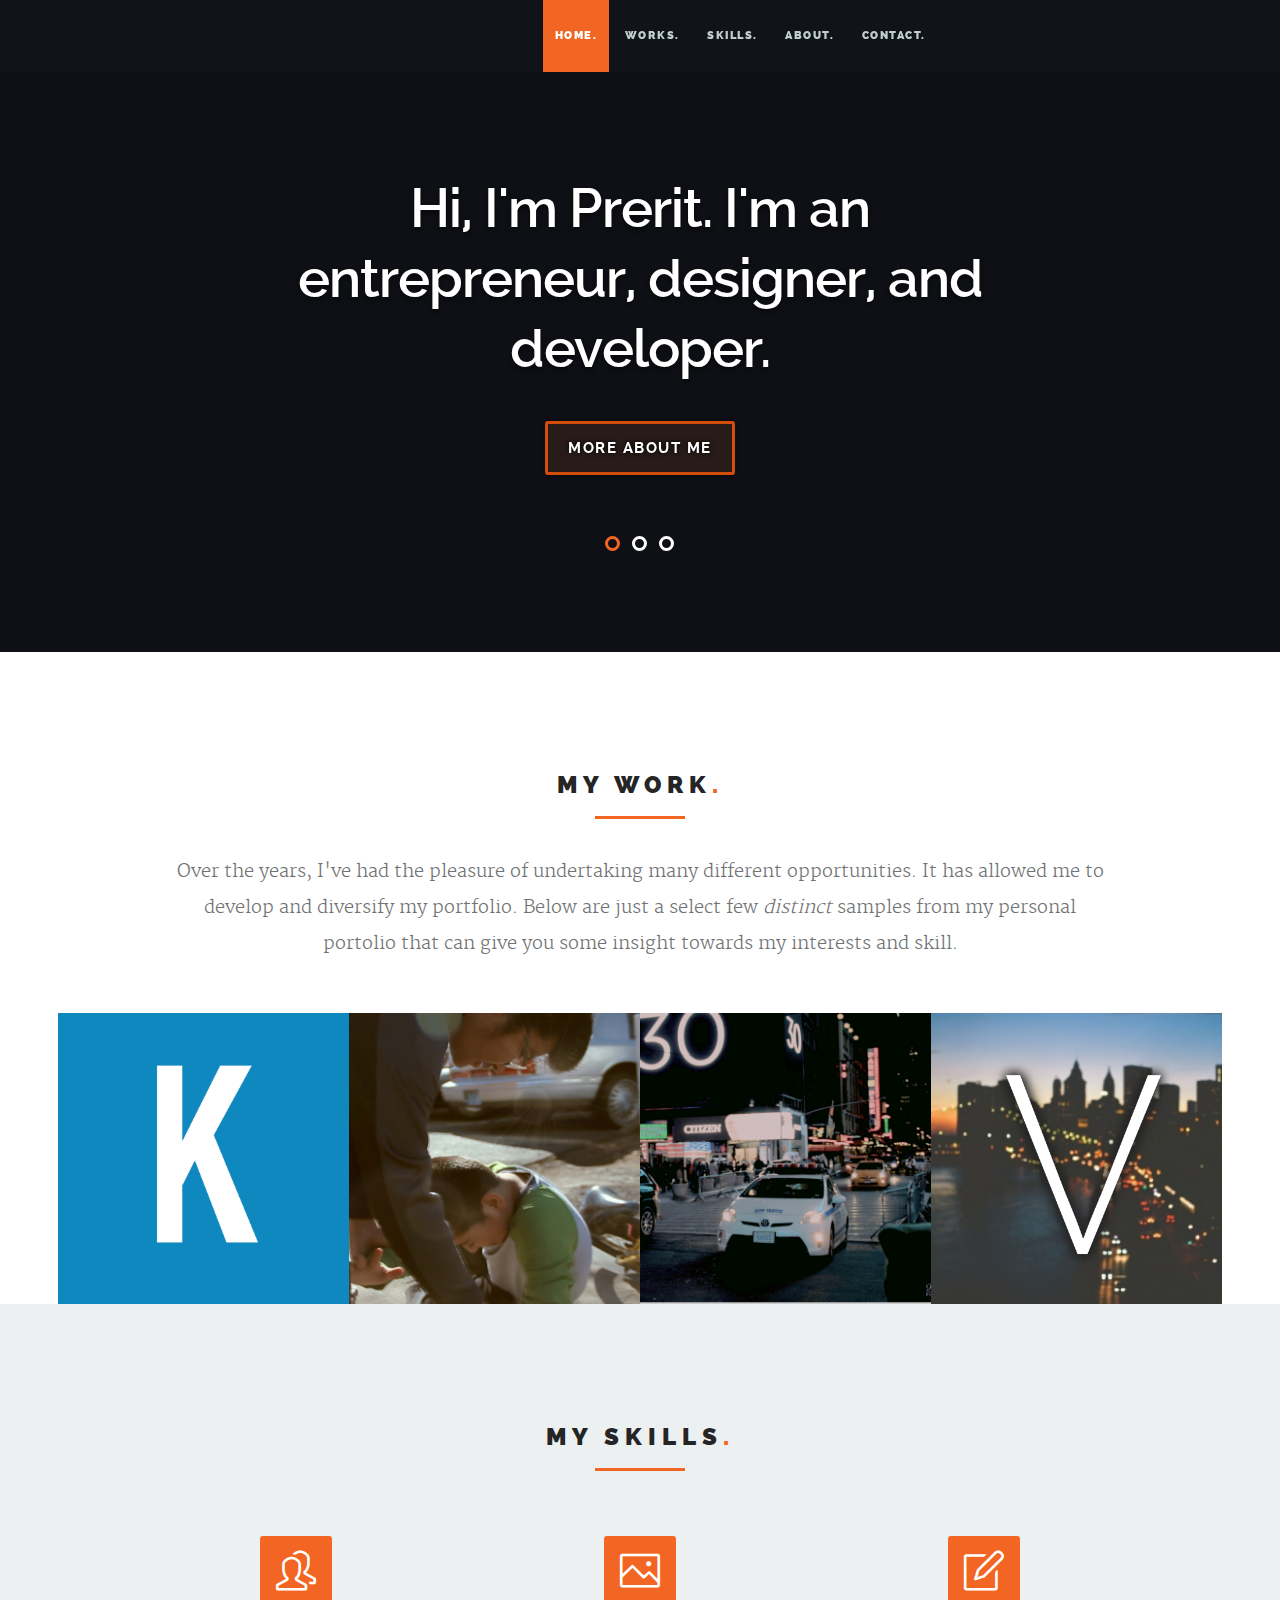
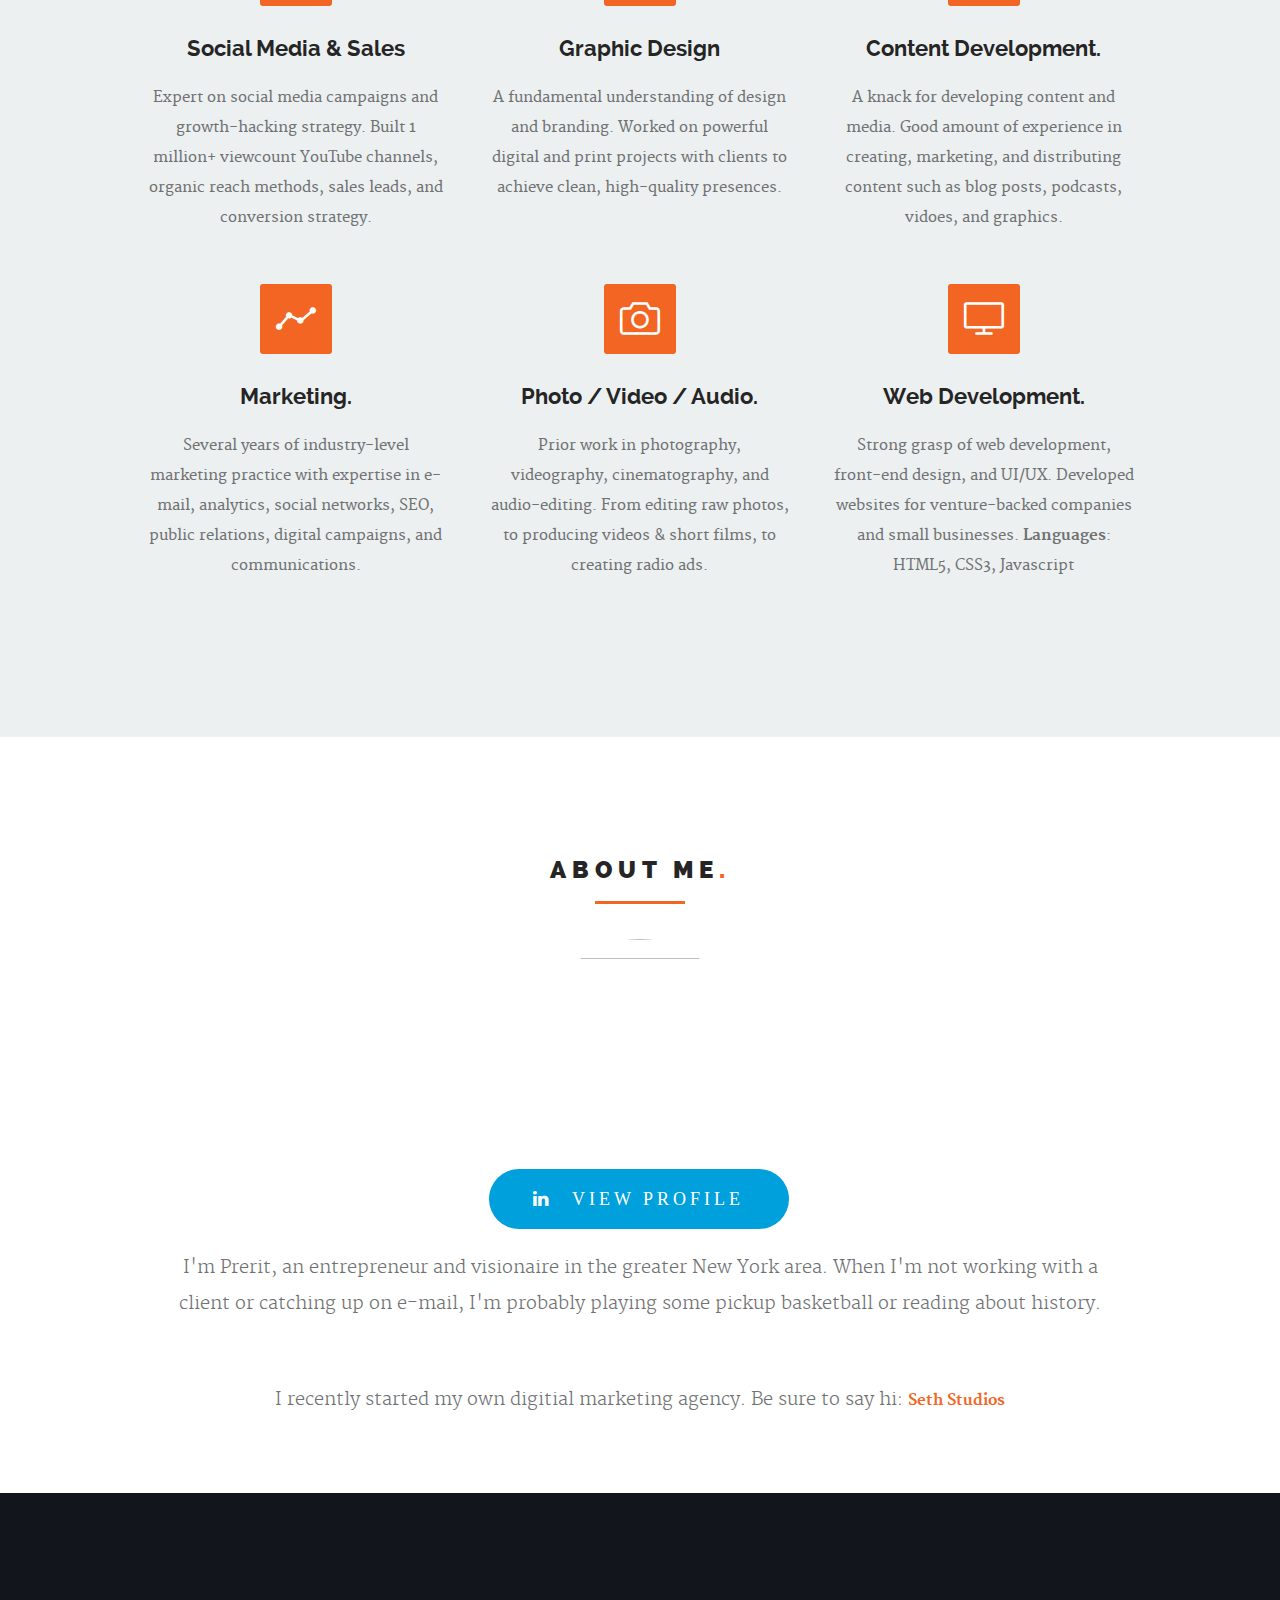
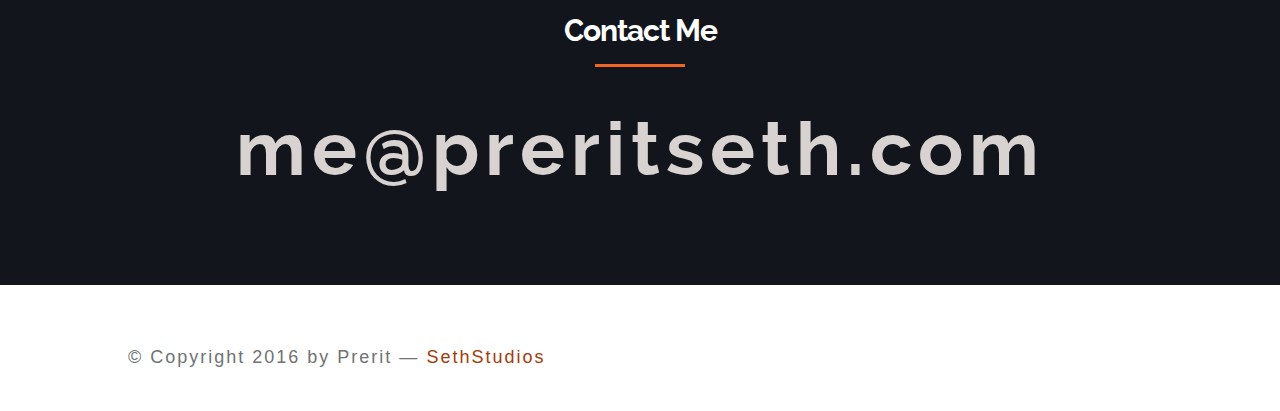
==== commit a7c8f91e: "Description updates." ====
--- a/index.html
+++ b/index.html
@@ -35,12 +35,8 @@
 <body class="homepage">
 
 
-   <div id="preloader"> 
-	   <div id="status">
-         <img src="images/loader.gif" height="60" width="60" alt="">
-         <div class="loader">Loading...</div>
-      </div>
-   </div>
+   
+	   
    
 
    <!-- Header
@@ -139,7 +135,7 @@
 
 	         <hr />
 
-	         <p>Over the years, I've had the opportunity to work on several projects, allowing me to explore different areas of my creativity, interest, and skill. From managing a blog network with over 15,000 monthly visitors, to producing short films, I've enjoyed gaining new experiences and trying new things!
+	         <p>Over the years, I've had the pleasure of undertaking many different opportunities. It has allowed me to develop and diversify my portfolio. Below are just a select few <i>distinct</i> samples from my personal portolio that can give you some insight towards my interests and skill.
 	         </p>
 
 	      </div>
@@ -257,10 +253,10 @@
 	               	<span class="icon-users"></span>
 	               </div>
 
-	               <h3>Social Media.</h3>
+	               <h3>Social Media &amp; Sales</h3>
 
 	               <div class="service-content">	                  
-		               <p>Self-taught expert on the best practices for social media. Expertise in key platforms such as Facebook, Twitter, YouTube, etc. as well as blogging, micro-content, campaigns, and more.
+		               <p>Expert on social media campaigns and growth-hacking strategy. Built 1 million+ viewcount YouTube channels, organic reach methods, sales leads, and conversion strategy.
 	         			</p> 
 	               </div>      
 
@@ -272,10 +268,10 @@
 	               	<i class="icon-picture"></i>
 	               </div>
 
-	               <h3>Graphic &amp; Photo Editing.</h3>                  
+	               <h3>Graphic Design</h3>                  
 
 	               <div class="service-content">	                  
-		               <p>Advanced proficiency in most areas of editing and design. Significant prior experience in branding, editing photos, logo development, designing banners/graphics, etc. 
+		               <p>A fundamental understanding of design and branding. Worked on powerful digital and print projects with clients to achieve clean, high-quality presences.
 	         			</p> 
 	               </div>                                 
 
@@ -305,7 +301,7 @@
 	               <h3>Marketing.</h3> 
 
 	               <div class="service-content">	                  
-		               <p>Familiarity and experience with various aspects of marketing including e-mail, analytics, social networks, SEO, public relations, digital campaigns, and communications.
+		               <p>Several years of industry-level marketing practice with expertise in e-mail, analytics, social networks, SEO, public relations, digital campaigns, and communications.
 	         			</p> 
 	               </div>                                 
 
@@ -334,7 +330,7 @@
 	               <h3>Web Development.</h3>
 
 	               <div class="service-content">
-		               <p>Intermediate knowledge of web development, design, and UI/UX. Comfortable with HTML, CSS, JS and other aspects of front-end web development. 
+		               <p>Strong grasp of web development, front-end design, and UI/UX. Developed websites for venture-backed companies and small businesses. <strong>Languages</strong>: HTML5, CSS3, Javascript 
 	         			</p> 
 	               </div>                              
 
@@ -365,7 +361,11 @@
               <a href="http://linkedin.com/in/PreritSeth" target="_blank"><button class="linkedin-btn">
                 <i style="color: #fff;5p;padding-right: 20px;" class="fa fa-linkedin"></i>View Profile 
            </button></a>
-	         <p>I'm Prerit, an entrepreneur and visionaire in the greater New York area. My diverse interests allow me to appreciate many things and leave me enthusiastic towards any opportunity that comes my way. I enjoy traveling, sports, listening to jazz, learning about history, and photography. 
+	         <p>I'm Prerit, an entrepreneur and visionaire in the greater New York area. When I'm not working with a client or catching up on e-mail,
+            I'm probably playing some pickup basketball or reading about history.</p>
+
+            </br>
+            <p>I recently started my own digitial marketing agency. Be sure to say hi: <strong><a href="http://sethstudios.com">Seth Studios</a></strong></p>
 	         </p></div>
 	         <br>
 	         <br>
@@ -392,7 +392,7 @@
    <footer>
 
       <div class="row">       
-         <p class="copyright">&copy; Copyright 2015 by Prerit Seth. // Design by Prerit &amp; <a href="http://www.styleshout.com/" target="_blank">Styleshout</a></p>
+         <p class="copyright">&copy; Copyright 2016 by Prerit — <a href="http://sethstudios.com">SethStudios</a></p>
 
          <div id="go-top">
             <a class="smoothscroll" title="Back to Top" href="#hero"><span>Top</span><i class="fa fa-long-arrow-up"></i></a>
